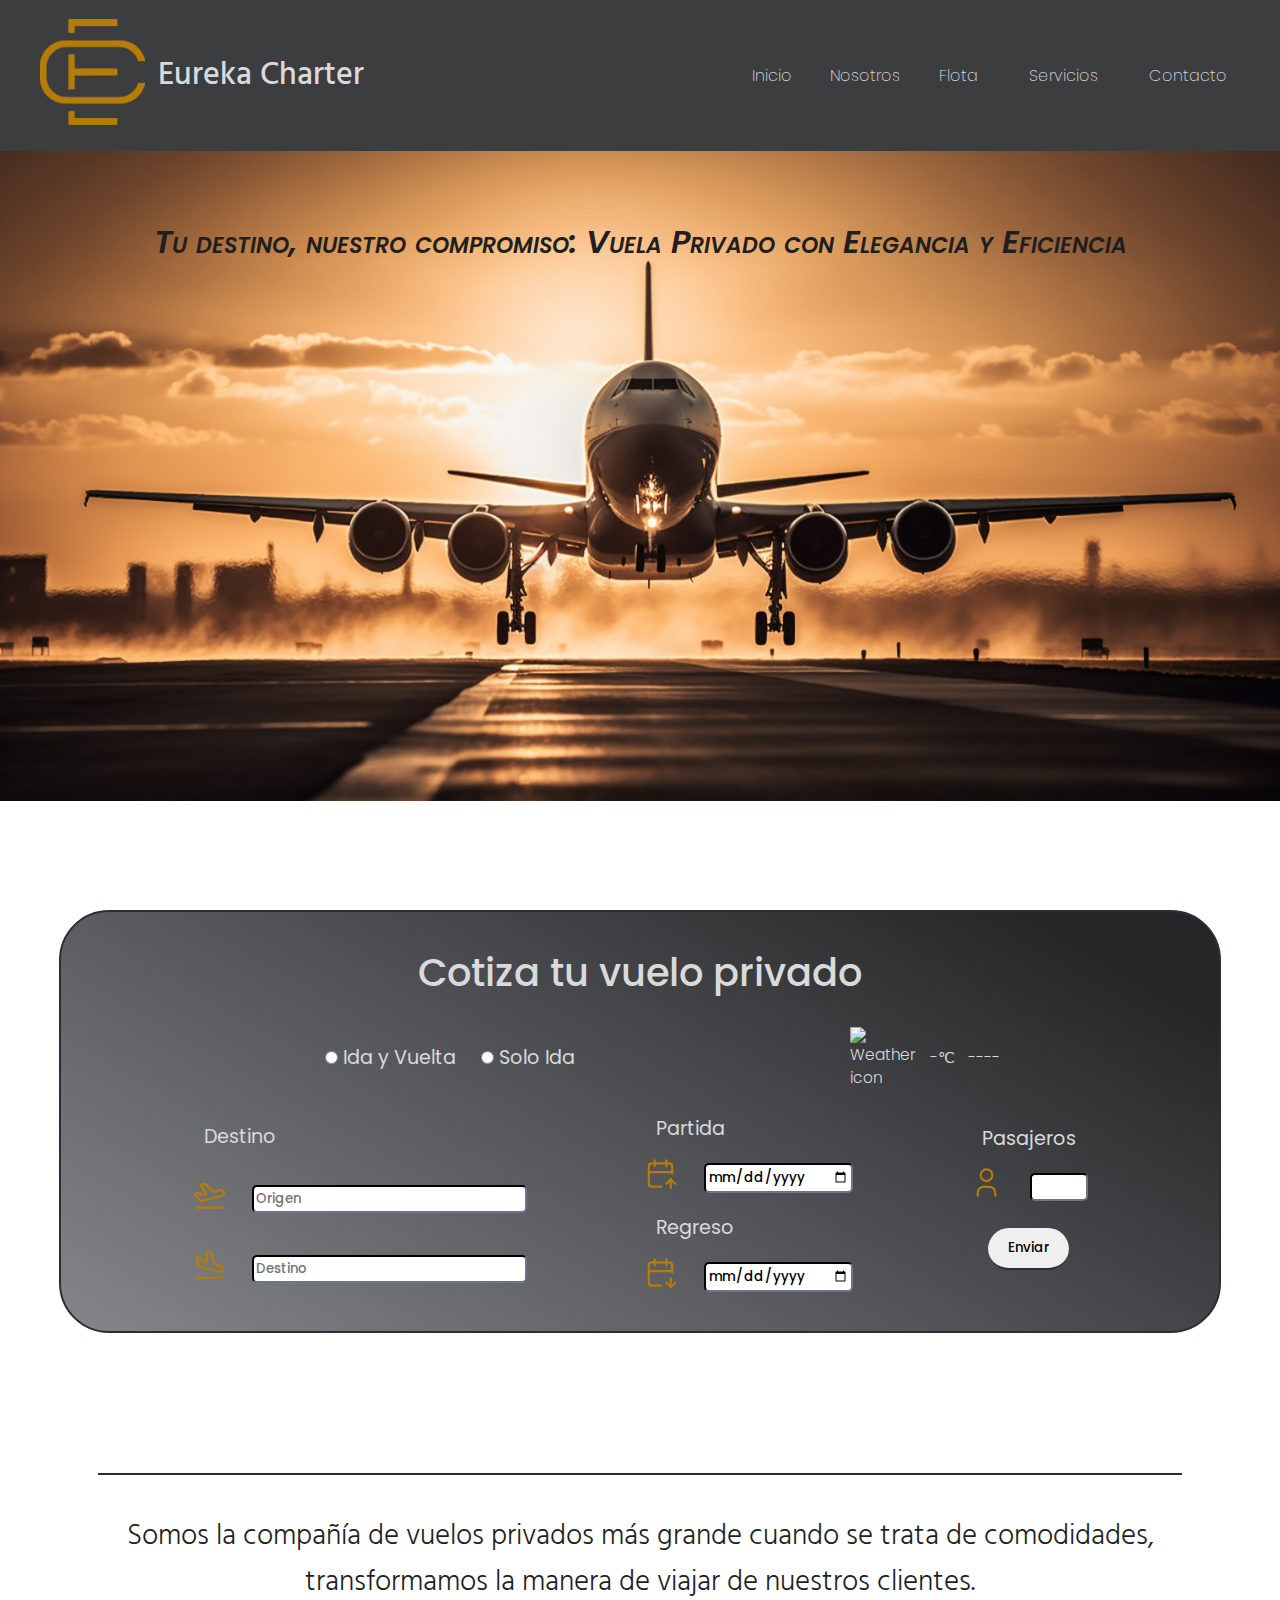
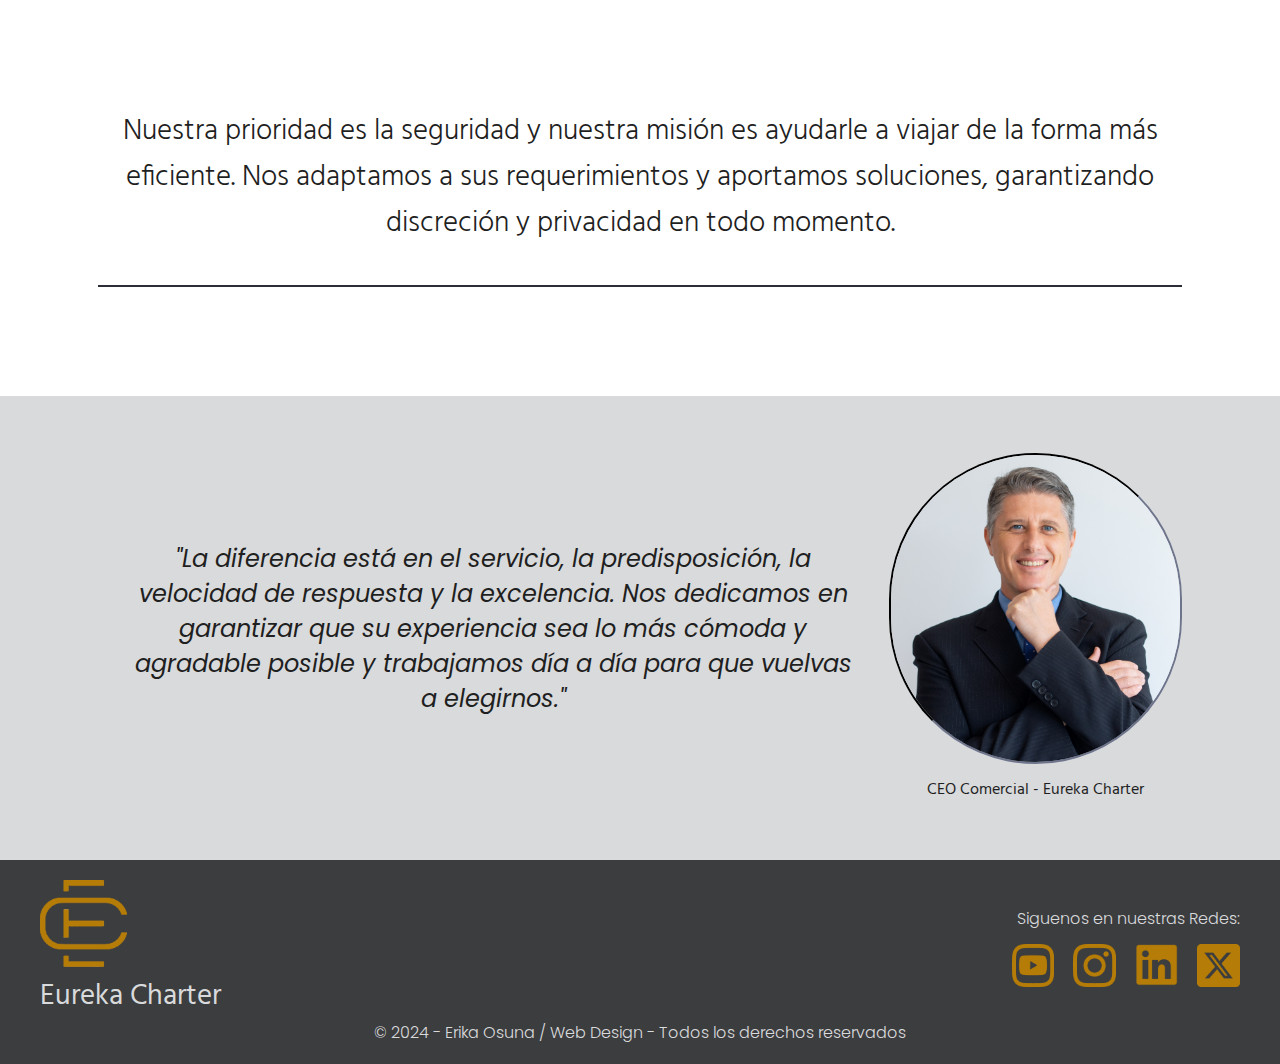
==== index.html @ 4434bd45 "2do commit, limpieza de pagina nosotros, servicios" ====
<!DOCTYPE html>
<html lang="en">

<head>
    <meta charset="UTF-8">
    <meta name="viewport" content="width=device-width, initial-scale=1.0">
    <meta http-equiv="X-UA-Compatible" content="IE=edge">
    <title>Inicio | Eureka Charter</title>
    <!-- CSS externo -->
    <link rel="stylesheet" href="./css/estilo.css">
    <!-- Agregar el Favicon -->
    <link rel="icon" href="./media/iconos/EC_Icono.ico">
</head>

<body>
    <header>
        <section class="navbar container">
            <section class="navbar__info">
                <picture class="navbar__logo">
                    <a href="index.html"><img src="./media/img/EC_logo.png" alt="logo eureka charter"></a>
                </picture>
                <article class="navbar__nombre">
                    <p>Eureka Charter</p><!-- Nombre de la Empresa -->
                </article>
            </section>
            <button id="abrir" class="abrir-menu"><iconify-icon icon="line-md:menu-unfold-right"
                    width="30"></iconify-icon></button>
            <nav class="navbar__item" id="nav">
                <button id="cerrar" class="cerrar-menu"><iconify-icon icon="line-md:menu-fold-right"
                        width="30"></iconify-icon></button>
                <ul class="navbar__menu">
                    <li>
                        <a class="navbar__link" href="index.html">Inicio</a>
                    </li>
                    <li>
                        <a class="navbar__link" href="nosotros.html">Nosotros</a>
                    </li>
                    <li class="with-submenu">
                        <a class="navbar__link with-icon" href="flota.html">Flota<iconify-icon class="chevron"
                                icon="tabler:chevron-down"></iconify-icon></a>
                        <ul class="submenu"><!-- ! FLOTA -->
                            <li class="submenu__item">
                                <a class="submenu__link" href="Beechcraft1900D.html">Beechcraf 1900D</a>
                            </li>
                            <li class="submenu__item">
                                <a class="submenu__link" href="LearJet45XR.html">LearJet 45XR</a>
                            </li>
                            <li class="submenu__item">
                                <a class="submenu__link" href="Falcon900EX.html">FALCON 900 EX Easy II</a>
                            </li>
                        </ul>
                    </li>
                    <li class="with-submenu">
                        <a class="navbar__link with-icon" href="servicios.html">Servicios<iconify-icon class="chevron"
                                icon="tabler:chevron-down"></iconify-icon></a>
                        <ul class="submenu"><!-- ! SERVICIOS -->
                            <li class="submenu__item">
                                <a class="submenu__link" href="servicios.html">Vuelos Privados</a>
                            </li>
                            <li class="submenu__item">
                                <a class="submenu__link" href="servicios.html">Tour</a>
                            </li>
                            <li class="submenu__item">
                                <a class="submenu__link" href="servicios.html">Medevac</a>
                            </li>
                        </ul>
                    </li>
                    <li>
                        <a class="navbar__link" href="contacto.html">Contacto</a>
                    </li>
                </ul>
            </nav>
        </section>
    </header>
    <section class="hero">
        <article class="hero__content container">
            <p class="hero__eslogan">Tu destino, nuestro compromiso: Vuela Privado con Elegancia y Eficiencia</p>
        </article>
    </section>
    <main>
        <section class="seccion3 container"><!-- Seccion 3 -->
            <form class="seccion3__formulario" action="" id="formulario__index">
                <!-- Interés - Radio (única selección) -->
                <h2 class="seccion3__title">Cotiza tu vuelo privado</h2>
                <div>
                    <!-- Formulario de fecha de viaje -->
                    <!-- Iconos de https://tablericons.com/-->
                    <div class="seccion3__seleccion">
                        <div class="estilo__seleccion">
                            <span>
                                <label for="seleccion"></label>
                                <input type="radio" name="seleccion" id="A"> Ida y Vuelta
                            </span>
                            <span>
                                <input type="radio" name="seleccion" id="B"> Solo Ida
                            </span>
                        </div>
                        <div>
                            <section class="form__api"><!-- ! API -->
                                <div class="container"></div>
                                <div class="api__icon"><img id="wicon" src="" alt="Weather icon"></div>
                                <div class="temp">-℃</div>
                                <div class="sumary">----</div>
                                <div class="location"></div>
                            </section>
                        </div>
                    </div>
                </div>
                <div class="seccion3__form">
                    <div class="seccion3__destino"><!-- Selección Destino -->
                        <div class="destino">
                            <p class="destino__title">Destino</p>
                            <div class="destino__seleccion">
                                <span><!--Origen-->
                                    <svg xmlns="http://www.w3.org/2000/svg"
                                        class="icon icon-tabler icon-tabler-plane-departure" width="35" height="35"
                                        viewBox="0 0 24 24" stroke-width="1.5" stroke="#b57d07" fill="none"
                                        stroke-linecap="round" stroke-linejoin="round">
                                        <path stroke="none" d="M0 0h24v24H0z" fill="none" />
                                        <path
                                            d="M14.639 10.258l4.83 -1.294a2 2 0 1 1 1.035 3.863l-14.489 3.883l-4.45 -5.02l2.897 -.776l2.45 1.414l2.897 -.776l-3.743 -6.244l2.898 -.777l5.675 5.727z" />
                                        <path d="M3 21h18" />
                                    </svg>
                                </span>
                                <span>
                                    <label for="Origen"></label>
                                    <input class="estilo__input" type="text" name="Origen" id="Origen"
                                        placeholder="Origen">
                                </span>
                            </div>
                        </div>
                        <br>
                        <div class="destino__seleccion">
                            <span><!--Destino-->
                                <svg xmlns="http://www.w3.org/2000/svg"
                                    class="icon icon-tabler icon-tabler-plane-arrival" width="35" height="35"
                                    viewBox="0 0 24 24" stroke-width="1.5" stroke="#b57d07" fill="none"
                                    stroke-linecap="round" stroke-linejoin="round">
                                    <path stroke="none" d="M0 0h24v24H0z" fill="none" />
                                    <path
                                        d="M15.157 11.81l4.83 1.295a2 2 0 1 1 -1.036 3.863l-14.489 -3.882l-1.345 -6.572l2.898 .776l1.414 2.45l2.898 .776l-.12 -7.279l2.898 .777l2.052 7.797z" />
                                    <path d="M3 21h18" />
                                </svg>
                            </span>
                            <span>
                                <label for="Destino"></label>
                                <input class="estilo__input" type="text" name="Destino" id="Destino"
                                    placeholder="Destino">
                            </span>
                        </div>
                    </div>
                    <div class="seccion3__destino"><!-- Fecha de Viaje -->
                        <!-- <p class="destino__title">Fecha de viaje</p> -->
                        <div><!-- Fecha de Partida -->
                            <p class="destino__title">Partida</p>
                            <div class="destino__seleccion">
                                <span>
                                    <svg xmlns="http://www.w3.org/2000/svg"
                                        class="icon icon-tabler icon-tabler-calendar-up" width="35" height="35"
                                        viewBox="0 0 24 24" stroke-width="1.5" stroke="#b57d07" fill="none"
                                        stroke-linecap="round" stroke-linejoin="round">
                                        <path stroke="none" d="M0 0h24v24H0z" fill="none" />
                                        <path d="M12.5 21h-6.5a2 2 0 0 1 -2 -2v-12a2 2 0 0 1 2 -2h12a2 2 0 0 1 2 2v5" />
                                        <path d="M16 3v4" />
                                        <path d="M8 3v4" />
                                        <path d="M4 11h16" />
                                        <path d="M19 22v-6" />
                                        <path d="M22 19l-3 -3l-3 3" />
                                    </svg>
                                </span>
                                <span>
                                    <label for="fecha"></label>
                                    <input class="estilo__input" type="date" min="2023-09-01" max="2023-09-31">
                                </span>
                            </div>
                        </div>
                        <div><!-- Fecha de Regreso -->
                            <p class="destino__title">Regreso</p>
                            <div class="destino__seleccion">
                                <span>
                                    <svg xmlns="http://www.w3.org/2000/svg"
                                        class="icon icon-tabler icon-tabler-calendar-down" width="35" height="35"
                                        viewBox="0 0 24 24" stroke-width="1.5" stroke="#b57d07" fill="none"
                                        stroke-linecap="round" stroke-linejoin="round">
                                        <path stroke="none" d="M0 0h24v24H0z" fill="none" />
                                        <path d="M12.5 21h-6.5a2 2 0 0 1 -2 -2v-12a2 2 0 0 1 2 -2h12a2 2 0 0 1 2 2v5" />
                                        <path d="M19 16v6" />
                                        <path d="M22 19l-3 3l-3 -3" />
                                        <path d="M16 3v4" />
                                        <path d="M8 3v4" />
                                        <path d="M4 11h16" />
                                    </svg>
                                </span>
                                <span>
                                    <label for="fecha"></label>
                                    <input class="estilo__input" type="date" min="2023-09-01" max="2023-09-31">
                                </span>
                            </div>
                        </div>
                    </div>
                    <div class="seccion3__destino"><!-- Cantidad de Pasajeros -->
                        <p class="destino__title">Pasajeros</p>
                        <div class="destino__seleccion">
                            <span>
                                <svg xmlns="http://www.w3.org/2000/svg" class="icon icon-tabler icon-tabler-user"
                                    width="35" height="35" viewBox="0 0 24 24" stroke-width="1.5" stroke="#b57d07"
                                    fill="none" stroke-linecap="round" stroke-linejoin="round">
                                    <path stroke="none" d="M0 0h24v24H0z" fill="none" />
                                    <path d="M8 7a4 4 0 1 0 8 0a4 4 0 0 0 -8 0" />
                                    <path d="M6 21v-2a4 4 0 0 1 4 -4h4a4 4 0 0 1 4 4v2" />
                                </svg>
                            </span>
                            <span>
                                <label for="cantiadad de pasajeros"></label>
                                <input class="estilo__input" type="text" name="cantiadad de pasajeros" maxlength="3"
                                    style="width: 50px;">
                            </span>
                        </div>
                        <div class="boton__enviar"><!-- Boton Enviar-->
                            <input class="botoncito" type="submit" value="Enviar">
                        </div>
                    </div>
                </div>
            </form>
        </section>

        <section class="seccion1 container"><!-- Seccion 1 -->
            <article class="seccion1__content">
                <p class="seccion1__text">Somos la compañía de vuelos privados más grande cuando se trata de
                    comodidades,
                    transformamos la
                    manera
                    de viajar de nuestros clientes.</p>
                <br>
                <p class="seccion1__text">Nuestra prioridad es la seguridad y nuestra misión es ayudarle a viajar de la
                    forma
                    más eficiente.
                    Nos
                    adaptamos a sus requerimientos y aportamos soluciones, garantizando discreción y privacidad en todo
                    momento.</p>
            </article>
        </section>
        <section class="fondo"><!-- Seccion 2 -->
            <div class="seccion2 container">
                <article>
                    <p class="seccion2__CEO">"La diferencia está en el servicio, la predisposición, la velocidad de
                        respuesta y la excelencia.
                        Nos dedicamos en garantizar que su experiencia sea lo más cómoda y agradable posible y
                        trabajamos
                        día a día para que vuelvas a elegirnos."</p>
                </article>
                <picture class="seccion2__foto_CEO">
                    <img class="foto" src="./media/img/CEO.jpg" alt="CEO Comercial">
                    <figcaption>CEO Comercial - Eureka Charter</fig>
                </picture>
            </div>
        </section>
    </main>
    <footer>
        <nav class="footer__navbar container">
            <section class="footer__info">
                <picture class="footer__logo">
                    <img src="./media/img/EC_logo.png" alt="logo eureka charter">
                </picture>
                <article class="footer__nombre">
                    <p>Eureka Charter</p><!-- Nombre de la Empresa -->
                </article>
            </section>
            <section class="footer__redes">
                <article class="foo__text">
                    <p class="footer__text">Siguenos en nuestras Redes:</p>
                </article>
                <ul class="footer__menu">
                    <li class="footer__item">
                        <a href="https://www.youtube.com/" target="_blank"><img
                                src="./media/iconos/youtube1.png" alt="youtube"></a>
                    </li>
                    <li class="footer__item">
                        <a href="https://www.instagram.com/" target="_blank"><img src="./media/iconos/instagram.png"
                                alt="instagram"></a>
                    </li>
                    <li class="footer__item">
                        <a href="https://www.linkedin.com/" target="_blank"><img src="./media/iconos/linkedin.png"
                                alt="linkedin"></a>
                    </li>
                    <li class="footer__item">
                        <a href="https://twitter.com/?lang=es" target="_blank"><img src="./media/iconos/twitter-x.png"
                                alt="twitter"></a>
                    </li>
                </ul>
            </section>
        </nav>
        <h4 class="footer__copy">© 2024 - Erika Osuna / Web Design - Todos los derechos reservados</h4>
    </footer>
    <script src="https://cdn.jsdelivr.net/npm/iconify-icon@1.0.8/dist/iconify-icon.min.js"></script>
    <script src="./js/navbar.js"></script>
    <script src="./js/apiTiempo.js"></script>
</body>

</html>
---- css/estilo.css ----
@import url('https://fonts.googleapis.com/css2?family=Hind:wght@300;500&family=Poppins:wght@300;500&display=swap');

:root {
    /* + Paleta de Colores */
    --primary-solid: #b57d07;
    --secundary-solid: #E0520A;
    --transition-solid: #EF6A1F;
    --dark-solid-1: #1F1F1F;
    --dark-solid-2: #2B2E37;
    --dark-solid-3: #3C3D3F;
    --light-font-solid: #D9DADC;

    /* + Tipografia */
    --base-font-family: 'Hind', sans-serif;
    --alternative-font-family: 'Poppins', sans-serif;

    /* Tamaño de Letra */
    --font-display: 3em;
    --font-jumbo: 2.4em;
    --font-xlarge: 2em;
    --font-large: 1.8em;
    --font-medium: 1.2em;
    --font-small: 1em;
    --font-xsmall: 0.8em;

    /* + Espaciado */
    --spacing-240: 24rem;
    --spacing-200: 20rem;
    --spacing-180: 18rem;
    --spacing-160: 16rem;
    --spacing-130: 13rem;
    --spacing-100: 10rem;
    --spacing-68: 6.8rem;
    --spacing-36: 3.6rem;
    --spacing-28: 2.8rem;
    --spacing-24: 2.4rem;
    --spacing-20: 2rem;
    --spacing-16: 1.6rem;
    --spacing-12: 1.2rem;
    --spacing-8: 0.8rem;
}

* {
    margin: 0;
    padding: 0;
    box-sizing: border-box;
}

html {
    font-family: var(--base-font-family);
    color: var(--dark-solid-1);
}

a {
    text-decoration: none;
    font-family: inherit;
    color: inherit;
}

header,
footer {
    font-family: var(--alternative-font-family);
    color: var(--light-font-solid);
}

ul {
    list-style-type: none;
}

img {
    width: 100%;
}

.container {
    max-width: 1200px;
    margin: 0 auto;
}

/* + HEADER */

header {
    background-color: var(--dark-solid-3);
    padding: var(--spacing-12);

}

.navbar {
    display: flex;
    justify-content: space-between;
    align-items: center;
}

.navbar__info {
    display: flex;
    align-items: center;
    gap: var(--spacing-8);
}

.navbar__logo {
    max-width: 15%;
}

.abrir-menu,
.cerrar-menu {
    display: none;
}

.navbar__menu {
    display: flex;
    gap: var(--spacing-8);
}

.navbar__item {
    display: flex;
    align-items: center;
    justify-content: space-between;
}

.navbar__nombre {
    font-family: var(--base-font-family);
    font-size: var(--font-xlarge);
    font-weight: 500;
}

.navbar__link {
    font-size: var(--font-small);
    font-weight: 200;
    padding: var(--spacing-8);
    display: inline-block;
    transition: background .2s ease-in-out;
    position: relative;
    border-radius: 15px;
}

.navbar__link:hover {
    background-color: var(--secundary-solid);
}

.chevron {
    display: block;
}

.with-icon {
    display: flex;
    align-items: center;
    gap: var(--spacing-8);
}

.with-submenu:hover .submenu {
    display: block;
}

.submenu {
    display: none;
    width: 120px;
    position: absolute;
    background-color: var(--dark-solid-3);
    z-index: 3;
    border-radius: 15px;
}

.submenu__link {
    display: block;
    padding: var(--spacing-8);
    font-weight: 300;
    font-size: var(--font-xsmall);
    transition: background .2s ease-in-out;
    border-radius: 15px;
}

.submenu__link:hover {
    background-color: var(--secundary-solid);
    border-radius: 15px;
}

/* + HERO - INDEX*/

.hero {
    background-image: url(../media/img/Banner-3.jpg);
    background-color: transparent;
    height: 650px;
    background-position: top;
    background-repeat: no-repeat;
    background-size: cover;
}

.hero__content {
    display: flex;
    flex-direction: row-reverse;
    justify-content: center;
    padding-top: 4.2rem;
    padding-left: var(--spacing-8);
    padding-right: var(--spacing-8);
    position: relative;
    z-index: 2;
}

.hero__eslogan {
    font-size: var(--font-xlarge);
    color: var(--dark-solid-1);
    font-family: var(--alternative-font-family);
    font-weight: 600;
    font-style: italic;
    font-variant-caps: petite-caps;
}

/* + MAIN - INDEX */

.seccion1 {
    display: flex;
    flex-direction: column;
    align-items: flex-start;
    padding-top: var(--spacing-20);
    padding-left: var(--spacing-36);
    padding-bottom: var(--spacing-68);
    padding-right: var(--spacing-36);
}

.seccion1__content {
    display: flex;
    flex-direction: column;
    gap: var(--spacing-24);
    border-top: 2px solid #2B2E37;
    padding-top: var(--spacing-24);
    border-bottom: 2px solid #2B2E37;
    padding-bottom: var(--spacing-24);
}

.seccion1__title {
    font-size: var(--font-display);
    text-align: center;
}

.seccion1__text {
    font-size: var(--font-large);
    font-weight: 300;
    text-align: center;
}

.fondo {
    background-color: var(--light-font-solid);
}

.seccion2 {
    /* display: grid;
    grid-template-columns: repeat(2, 1fr);
    align-items: center; */
    display: flex;
    flex-direction: row;
    align-items: center;
    justify-content: space-between;
    padding: var(--spacing-36);
}

.seccion2__CEO {
    font-family: var(--alternative-font-family);
    font-size: 1.5em;
    font-style: italic;
    text-align: center;
    padding: var(--spacing-20);

}

.seccion2__foto_CEO {
    display: flex;
    flex-direction: column;
    gap: var(--spacing-8);
    place-items: center;
    margin: auto;
    width: 100%;
}

.foto {
    border-style: inset;
    border-width: 2px;
    border-color: #2B2E37;
    border-radius: 1250px;
}

.seccion3 {
    display: flex;
    flex-direction: column;
    padding: var(--spacing-68) var(--spacing-12);
}

.seccion3__formulario {
    border: solid 2px var(--dark-solid-2);
    border-radius: 50px;
    padding: var(--spacing-12);
    background: hsl(218, 5%, 66%);
    background: linear-gradient(30deg, #84868b 0%, rgb(38, 38, 40) 90%);
}

.seccion3__title {
    text-align: center;
    font-family: var(--alternative-font-family);
    font-size: var(--font-jumbo);
    font-weight: 500;
    color: var(--light-font-solid);
    padding-top: var(--spacing-8);
    padding-bottom: var(--spacing-16);
}

.seccion3__seleccion {
    display: flex;
    gap: var(--spacing-16);
    align-items: center;
    justify-content: space-evenly;
    font-family: var(--alternative-font-family);
    font-size: var(--font-medium);
    font-weight: 300px;
    color: var(--light-font-solid);
    margin-left: var(--spacing-36);
}

.estilo__seleccion{
    display: flex;
    flex-direction: row;
    gap: var(--spacing-16);
}

.api__icon{
    width: 30%;
}

.form__api{
    display: flex;
    gap: var(--spacing-8);
    align-items: center;
    font-family: var(--alternative-font-family);
    font-size: var(--font-xsmall);
    font-weight: 300;
}

.seccion3__form {
    display: flex;
    flex-direction: row;
    justify-content: space-evenly;
    flex-wrap: wrap;
    align-items: center;
}

.seccion3__destino {
    display: flex;
    flex-direction: column;
    align-items: center;
    padding: var(--spacing-8);
}

.destino {
    display: flex;
    flex-direction: column;
    gap: var(--spacing-8);
}

.destino__title {
    font-family: var(--alternative-font-family);
    font-size: var(--font-medium);
    color: var(--light-font-solid);
    padding: var(--spacing-8);
    
}

.destino__seleccion {
    display: flex;
    align-items: center;
    gap: var(--spacing-16);
}

.estilo__input {
    width: 100%;
    padding: 2px;
    box-sizing: content-box;
    border: inset #2B2E37 2px;
    border-radius: 5px;
    font-family: var(--alternative-font-family);
    font-weight: 500;
}

.boton__enviar {
    align-self: center;
    padding: var(--spacing-8);
}

.botoncito {
    width: 100%;
    padding: 10px 20px;
    margin: 6px 0;
    font-family: var(--alternative-font-family);
    font-weight: 500;
    box-sizing: border-box;
    border: none;
    border-bottom: 2px solid var(--dark-solid-2);
    border-radius: 25px;
    cursor: pointer;
    transition: all .2s ease-in-out;
}

.botoncito:hover {
    color: var(--light-font-solid);
    background-color: var(--secundary-solid);
}

/* + MAIN CONTACTO */

.main__cont {
    /* display: grid;
    grid-template-columns: repeat(2, 1fr);
    gap: var(--spacing-16);
    padding: var(--spacing-20); */
    display: flex;
    flex-direction: row;
    padding: var(--spacing-20);
}

.contacto {
    display: flex;
    flex-direction: column;
    gap: var(--spacing-8);
    padding: var(--spacing-8);

}

.contacto__informacion {
    display: flex;
    flex-direction: column;
    gap: var(--spacing-8);
}

.contacto__title {
    font-family: var(--base-font-family);
    font-size: var(--font-display);
    font-weight: 600;
}

.contacto_text {
    font-family: var(--base-font-family);
    font-size: var(--font-large);
    font-weight: 500;
}

.contacto__info {
    display: flex;
    flex-direction: column;
    gap: var(--spacing-12);
}

.contacto__email {
    display: flex;
    align-items: center;
    gap: var(--spacing-8);
    font-family: var(--base-font-family);
    font-size: var(--font-medium);
}

.contacto__whatsapp {
    display: flex;
    align-items: center;
    gap: var(--spacing-8);
    font-family: var(--base-font-family);
    font-size: var(--font-medium);
}

.vinculo__estilo{
    border-bottom:transparent;
    transition: 0.2s ease-in-out;
}

.vinculo__estilo:hover{
    border-bottom: red 2px solid;
    border-radius: 2px;
}

.contacto__ubicacion {
    display: flex;
    align-items: center;
    gap: var(--spacing-8);
}

.contacto__dpto {
    font-family: var(--base-font-family);
    font-size: var(--font-medium);
}

.contacto__direccion {
    font-family: var(--base-font-family);
    font-size: var(--font-medium);
}

.mapa {
    display: flex;
    flex-direction: column;
    gap: var(--spacing-8);
    place-items: center;
    margin: auto;
    width: 100%;
}

.mapa__iframe {
    border-radius: 40px;
    box-sizing: border-box;
    padding: var(--spacing-8) 0;

}

/* + FORMULARIO PAG CONTACTO */

.contacto__form {
    display: flex;
    flex-direction: column;
    justify-content: space-around;
    box-sizing: content-box;
    gap: var(--spacing-12);
    border: solid 2px var(--dark-solid-2);
    border-radius: 50px;
    background: hsl(218, 5%, 66%);
    background: linear-gradient(30deg, #84868b 0%, rgb(38, 38, 40) 90%);
    padding: var(--spacing-24);
    width: 70%;
}

.form__in{
    display: flex;
    box-sizing: content-box;
    align-items: center;
    gap: var(--spacing-8);
    position: relative;
}

.icono__form{
    display: block;
    position: absolute;
    right: 10px;
    z-index: 5;
    opacity: 0;
}


.form__input {
    width: 100%;
    padding: 5px;
    box-sizing: content-box;
    border: inset #2B2E37 2px;
    border-radius: 5px;
    font-family: var(--alternative-font-family);
    font-size: var(--font-small);
    font-weight: 500;
    text-decoration: none;
}

.advertencia__input{
    font-family: var(--alternative-font-family);
    font-size: var(--font-xsmall);
    color: var(--light-font-solid);
    font-weight: 100;
    margin-bottom: 0;
    margin-top: var(--spacing-8);
    text-align: center;
    display: none;
}

.advertencia__input-activo{
    display: block;
}

.form__coment{
    display: flex;
    box-sizing: content-box;
}

.form__comentario {
    width: 100%;
    padding: 5px;
    box-sizing: content-box;
    border: inset #2B2E37 2px;
    border-radius: 5px;
    font-family: var(--alternative-font-family);
    font-size: var(--font-small);
    font-weight: 500;
}

.error__form{
    display: none;
}

.text__error{
    display: flex;
    gap: var(--spacing-8);    
    align-items: center;
    font-family: var(--alternative-font-family);
    font-size: .9rem;
    color: #fff;
    font-weight: 300;
    background-color: #EF6A1F;
    border-radius: 6px;
    padding: var(--spacing-8);
}

.error__form-activo{
    display: block;
}

.form__grupo-btn-enviar{
    display: flex;
    flex-direction: column;
    align-items: center;
}

.contacto__enviar {
    display: flex;
    flex-direction: column;
    align-items: center;
    width: 100%;
    padding: 10px 20px;
    margin: 6px 0;
    font-family: var(--alternative-font-family);
    font-weight: 400;
    font-size: var(--font-small);
    box-sizing: border-box;
    border: none;
    border-bottom: 2px solid var(--dark-solid-2);
    border-radius: 25px;
    background-color: var(--light-font-solid);
    cursor: pointer;
    transition: all .2s ease-in-out;
}

.contacto__enviar:hover {
    color: var(--light-font-solid);
    background-color: var(--secundary-solid);
}

.mensaje-exito {
    font-family: var(--alternative-font-family);
    font-size: var(--font-medium);
    font-weight: 300;
    color: hwb(48 54% 8%);
    text-align: center;
    display: none;
}

.mensaje-exito-activo{
    display: block;
}


/* + ESTILOS PARA LA VALIDACION DEL FORMULARIO CONTACTO */

.form__grupo-correcto .icono__form{
    color: #1ed12d;
    opacity: 1;
}

.form__grupo-incorrecto .icono__form{
    color: #bb2929;
    opacity: 1;
}

/* + FOOTER */

footer {
    background-color: var(--dark-solid-3);
    padding: var(--spacing-12);
}

.footer__navbar {
    display: flex;
    justify-content: space-between;
    align-items: center;
    gap: var(--spacing-8);
}

.footer__info {
    display: flex;
    flex-direction: column;
    flex-wrap: wrap;
    align-items: start;
}

.footer__logo {
    max-width: 15%;
}

.footer__nombre {
    font-family: var(--base-font-family);
    font-size: var(--font-large);
    font-weight: 400;
}

.footer__redes {
    display: flex;
    flex-direction: column;
    gap: var(--spacing-8);
}

.footer__text {
    font-family: var(--alternative-font-family);
    font-size: var(--font-small);
    font-weight: 300;
    text-align: right;
}

.footer__menu {
    display: flex;
    justify-content: end;
    gap: var(--spacing-12);
}

.footer__item {
    max-width: 7%;
    transition: transform 0.3s ease;
}

.footer__item img:hover {
    transform: scale(1.3);
    box-shadow: 5px 12px 7px rgba(0, 0, 0, 0.6)
}


.footer__copy {
    font-family: var(--alternative-font-family);
    font-size: var(--font-small);
    font-weight: 300;
    text-align: center;
}

.footer__copy:hover {
    color: rgb(217, 152, 32);
    transform: scale(1.1);
    transition: transform 0.3s ease;
    text-align: center;
}

@media screen and (max-width: 992px) {

    /* + MAIN INDEX */

    .abrir-menu,
    .cerrar-menu {
        display: block;
        border: 0;
        color: #D9DADC;
        font-size: 1.2rem;
        background-color: transparent;
        cursor: pointer;
        padding: var(--spacing-8);
    }

    .navbar__item {
        opacity: 0;
        visibility: hidden;
    }

    .navbar__item {
        flex-direction: column;
        align-items: end;
        justify-content: start;
        gap: var(--spacing-8);
        top: 0;
        right: 0;
        bottom: 0;
        padding: var(--spacing-36) var(--spacing-12);
        background-color: var(--dark-solid-3);
        box-shadow: 0 0 0 100vmax rgba(0, 0, 0, .5);
        position: absolute;
        z-index: 3;
    }

    .navbar__item.visible {
        opacity: 1;
        visibility: visible;
    }

    .navbar__menu {
        flex-direction: column;
        align-items: start;

    }

    .chevron {
        display: none;
    }

    .submenu__link {
        display: none;
    }

    .hero__content {
        justify-content: center;
        padding: var(--spacing-24);
    }

    .hero__eslogan {
        font-size: 1.4em;
    }
}

@media screen and (max-width: 768px) {

    /* + MAIN INDEX */

    .hero__eslogan {
        font-size: 1.4em;
    }

    .seccion1__content {
        display: flex;
        flex-direction: column;
        gap: var(--spacing-8);
    }

    .seccion1__text {
        font-size: 1.4em;
    }

    .seccion2 {
        display: flex;
        flex-wrap: wrap;
        justify-content: space-between;
        padding: var(--spacing-36);
    }

    .seccion2__CEO {
        font-size: 1.2em;
    }

    .seccion2__foto_CEO {
        width: 40%;
    }

    .seccion3__title {
        font-size: var(--font-large);
    }

    .seccion3__seleccion {
        font-size: var(--font-small);
        gap: var(--spacing-8);
    }

    .destino__title {
        font-size: var(--font-small);
        gap: none;
    }

    .footer__logo {
        max-width: 30%;
    }

    .footer__nombre {
        font-size: var(--font-large);
        font-weight: 400;
    }

    .footer__text {
        font-size: var(--font-small);
        font-weight: 100;
    }

    .footer__menu {
        gap: var(--spacing-12);
    }

    .footer__item {
        max-width: 10%;
    }

    .footer__copy {
        font-size: var(--font-xsmall);
        font-weight: 100;
    }

    /* + MAIN CONTACTO */

    .main__cont {
        display: flex;
        flex-wrap: wrap;
        justify-content: center;
        gap: var(--spacing-12);
        padding: var(--spacing-12);
    }

    .contacto__form {

        padding: var(--spacing-24);
        width: 80%;
    }
}

@media screen and (max-width: 600px) {

    /* + MAIN INDEX */

    .hero__eslogan {
        font-size: 1.4em;
    }

    .seccion1__content {
        display: flex;
        flex-direction: column;
        gap: var(--spacing-8);
    }

    .seccion1__text {
        font-size: 1.2em;
    }

    .seccion2 {
        display: flex;
        flex-wrap: wrap;
        justify-content: space-between;
        padding: var(--spacing-36);
    }

    .seccion2__CEO {
        font-size: 1.2em;
    }

    .seccion2__foto_CEO {
        width: 60%;
    }

    .seccion3__title {
        font-size: var(--font-large);
    }

    .seccion3__seleccion {
        font-size: var(--font-small);
        gap: var(--spacing-8);
    }

    .destino__title {
        font-size: var(--font-small);
        gap: none;
    }

    .form__api{
        flex-direction: column;
    }
    .footer__logo {
        max-width: 30%;
    }

    .footer__nombre {
        font-size: var(--font-medium);
        font-weight: 400;
    }

    .footer__text {
        font-size: var(--font-xsmall);
        font-weight: 100;
    }

    .footer__menu {
        gap: var(--spacing-12);
    }

    .footer__item {
        max-width: 15%;
    }

    .footer__copy {
        font-size: var(--font-xsmall);
        font-weight: 100;
    }

    /* + MAIN CONTACTO */

    .main__cont {
        gap: var(--spacing-8);
        padding: var(--spacing-8);
    }

    .contacto__form {

        padding: var(--spacing-24);
        width: 80%;
    }
}

/*- COMIENZO de la Pagina FLOTA*/
/*- Inicia con un SlIDER*/

.titulo_h2 {
    text-align: center;
    color: rgb(217, 152, 32);
    font-weight: bold;
    font-size: 34px;
}

/*- Caracteristicas y funciones del efecto SlIDER para mostrar las fotos*/

.slider {
    width: 76%;
    margin: auto;
    height: 720;
    overflow: hidden;
    border-radius: 25px;
    animation: fadeInRight 3s ease;
    box-shadow: 0 12px 16px rgba(0, 0, 0, 0.9)
}

.slider ul {
    display: flex;
    animation: cambio 20s infinite alternate linear;
    width: 400%;
}

.slider li {
    width: 100%;
    list-style: none;
}

.slider img {
    width: 100%;
    height: 100%;
}

@keyframes cambio {
    0% {
        margin-left: 0;
    }

    20% {
        margin-left: 0;
    }

    25% {
        margin-left: -100%;
    }

    45% {
        margin-left: -100%;
    }

    50% {
        margin-left: -200%;
    }

    70% {
        margin-left: -200%;
    }

    75% {
        margin-left: -300%;
    }

    100% {
        margin-left: -300%;
    }
}

/*- pagina FLOTA - Contiene TARJETAS de vista previa. */

.containiir {
    display: flex;
    justify-content: center;
    flex-wrap: wrap;
    gap: 37px;
    margin-top: 50px;
}

.cards {
    width: 345px;
    background: linear-gradient(var(--dark-solid-3) 65%, rgb(190, 187, 187));
    border-radius: 15px;
    box-shadow: 0px 2px 4px rgba(0, 0, 0, 0.3);
    overflow: hidden;
    transition: transform 0.6s ease;
}

.cards:hover {
    transform: translateY(-20px);
    box-shadow: 0 12px 16px rgba(0, 0, 0, 0.9)
}

.cards img {
    width: 100%;
    height: auto;
    object-fit: cover;
}

.card-cont {
    padding: 20px;
}

.card-cont p {
    font-size: 17px;
    color: rgb(217, 152, 32);
    margin-bottom: 30px;
    text-align: center;
}

.card-button {
    display: inline-block;
    background-color: rgb(18, 18, 19);
    color: #9ba5b9;
    text-decoration: none;
    border-radius: 15px;
    padding: 8px 16px;
}

.card-button:hover {
    display: inline-block;
    background-color: rgb(69, 69, 75);
    color: #9196a0;
    text-decoration: none;
    transition: transform 0.6s ease;
    border-radius: 15px;
    padding: 11px 19px;
    box-shadow: 0 12px 16px rgba(0, 0, 0, 0.9)
}

/*- Submenus de la pagina FLOTA: Especificaciones tecnicas de cada avion (Beechraft / Falcon 900/ Learjet. */

.hero1 {
    overflow: hidden;
}

.heading1 h1 {
    color: #b57d07;
    font-size: 50px;
    text-align: center;
    margin-top: 35px;
}

.container1 {
    display: flex;
    justify-content: center;
    align-items: center;
    width: 90%;
    margin: 65px auto;
}

.hero-content {
    flex: 1;
    width: 600px;
    margin: 0px 25px;
    animation: fadeInUp 3s ease;
}

.container1 .hero-content h2 {
    font-size: 23px;
    margin-bottom: 20px;
    color: #44a8c4;
    text-align: center;
    box-shadow: 0 5px 10px 0 rgba(0, 0, 0, 0.5);
}

.hero-content p {
    font-size: 24px;
    line-height: 1.5;
    margin-bottom: 4vw;
    color: #395182;
    text-align: center;
}

.hero-content button {
    display: inline-block;
    background-color: #1F1F1F;
    color: #7fa1e5;
    padding: 12px 24px;
    border-radius: 5px;
    font-size: 20px;
    border: none;
    cursor: pointer;
    transition: 0.3s ease;
}

.hero-content button:hover {
    background-color: #33576f;
    color: #1F1F1F;
    transform: scale(1.1);
    box-shadow: 0 12px 16px rgba(0, 0, 0, 0.9)
}

.hero-image {
    flex: 1;
    width: 600px;
    margin: auto;
    animation: fadeInRight 3s ease;
}

.hero-image img {
    width: 100%;
    height: auto;
    border-radius: 20px;
    box-shadow: 0 12px 16px rgba(0, 0, 0, 0.9)
}

/*- Submenus de la pagina FLOTA: Especificaciones tecnicas / media query para 480px y 990px*/

@media screen and (max-width: 480px) {
    .container1 .hero-content p {
        font-size: 15px;
    }

    .heading1 h1 {
        font-size: 13px;
        margin-top: 25px;
    }

    .hero1 {
        margin: 0px;
    }

    .container1 {
        width: 100%;
        flex-direction: column;
        margin: 0px;
        padding: 0px 40px;
    }

    .hero-content {
        width: 100%;
        margin: 35px 0px;
    }

    .hero-content h2 {
        font-size: 11px;
    }

    .hero-content button {
        font-size: 12px;
        padding: 8px 16px
    }

    .hero-image {
        width: 100%;
    }

    .hero-image img {
        width: 100%;
    }

    .footer__copy {
        font-size: 14px;
    }

    .footer__text {
        font-size: 12px;
    }

    .titulo_h2 {
        font-size: 28px;
    }
}

@media screen and (max-width: 992px) {
    .heading1 h1 {
        font-size: 30px;
        margin-top: 20px;
    }

    .hero1 {
        margin: 0px;
    }

    .container1 {
        width: 100%;
        flex-direction: column;
        margin: 0px;
        padding: 0px 40px;
    }

    .hero-content {
        width: 100%;
        margin: 35px 0px;
    }

    .hero-content h2 {
        font-size: 29px;
    }

    .hero-content p {
        font-size: 22px;
        margin-bottom: 16px;
    }

    .hero-content button {
        font-size: 16px;
        padding: 8px 16px;
    }

    .hero-image {
        width: 100%;
    }

    img {
        width: 100%;
    }
}

/*- Submenus de la pagina FLOTA: ANIMACIONES para todos los dispositivos*/
@keyframes fadeInUp {
    0% {
        opacity: 0;
        transform: translateY(50px);
    }

    100% {
        opacity: 1;
        transform: translateY(0px);
    }
}

@keyframes fadeInRight {
    0% {
        opacity: 0;
        transform: translateX(-50px);
    }

    100% {
        opacity: 1;
        transform: translateX(0px);
    }
}

/*- Submenus de la pagina FLOTA: Comienzo del sector de GALERIA DE IMAGENES*/

.gal-03 h3 {
    font-size: 35px;
    color: #b57d07;
    text-align: center;
}

.container-img {
    width: 100%;
    max-width: 1000px;
    margin: auto;
    margin-top: 60px;
    margin-bottom: 60px;
    display: grid;
    grid-template-columns: repeat(3, 1fr);
    grid-template-rows: 250px;
    grid-gap: 20px;
}

.container-img .box-img figure {
    width: 100%;
    height: 100%;
}

.container-img .box-img img {
    width: 100%;
    height: 100%;
    object-fit: cover;
    cursor: pointer;
    transition: 3s ease;
    border-radius: 15px;
    border: 2px solid #000;
}

.container-img .box-img img:hover {
    transform: scale(1.3);
    transform: 3s ease;
    box-shadow: 0 12px 16px rgba(0, 0, 0, 0.9)
}

.container-img .box-img:nth-child(1) {
    grid-column-start: span 2;
}

.container-img .box-img:nth-child(4) {
    grid-row-start: span 2;
}

/*- Submenus de la pagina FLOTA: GALERIA media query para 480px y 992px */

@media screen and (max-width:992px) {
    .container-img {
        width: 95%;
        grid-template-columns: repeat(2, 1fr);
        grid-gap: 10px;
        grid-template-rows: 200px;
    }

    .container-img .box-img:nth-child(1) {
        grid-column-start: span 1;
    }
}

@media screen and (max-width:480px) {
    .container-img {
        width: 90%;
        grid-template-columns: repeat(1, 1fr);
    }

    .container-img .box-img img {
        height: 200px;
    }
}

.cta-button button {
    width: 100%;
}

/*- FINAL de estilos/ media query / Pagina FLOTA y SUBMENUS */


/*  *Nosotros Main */
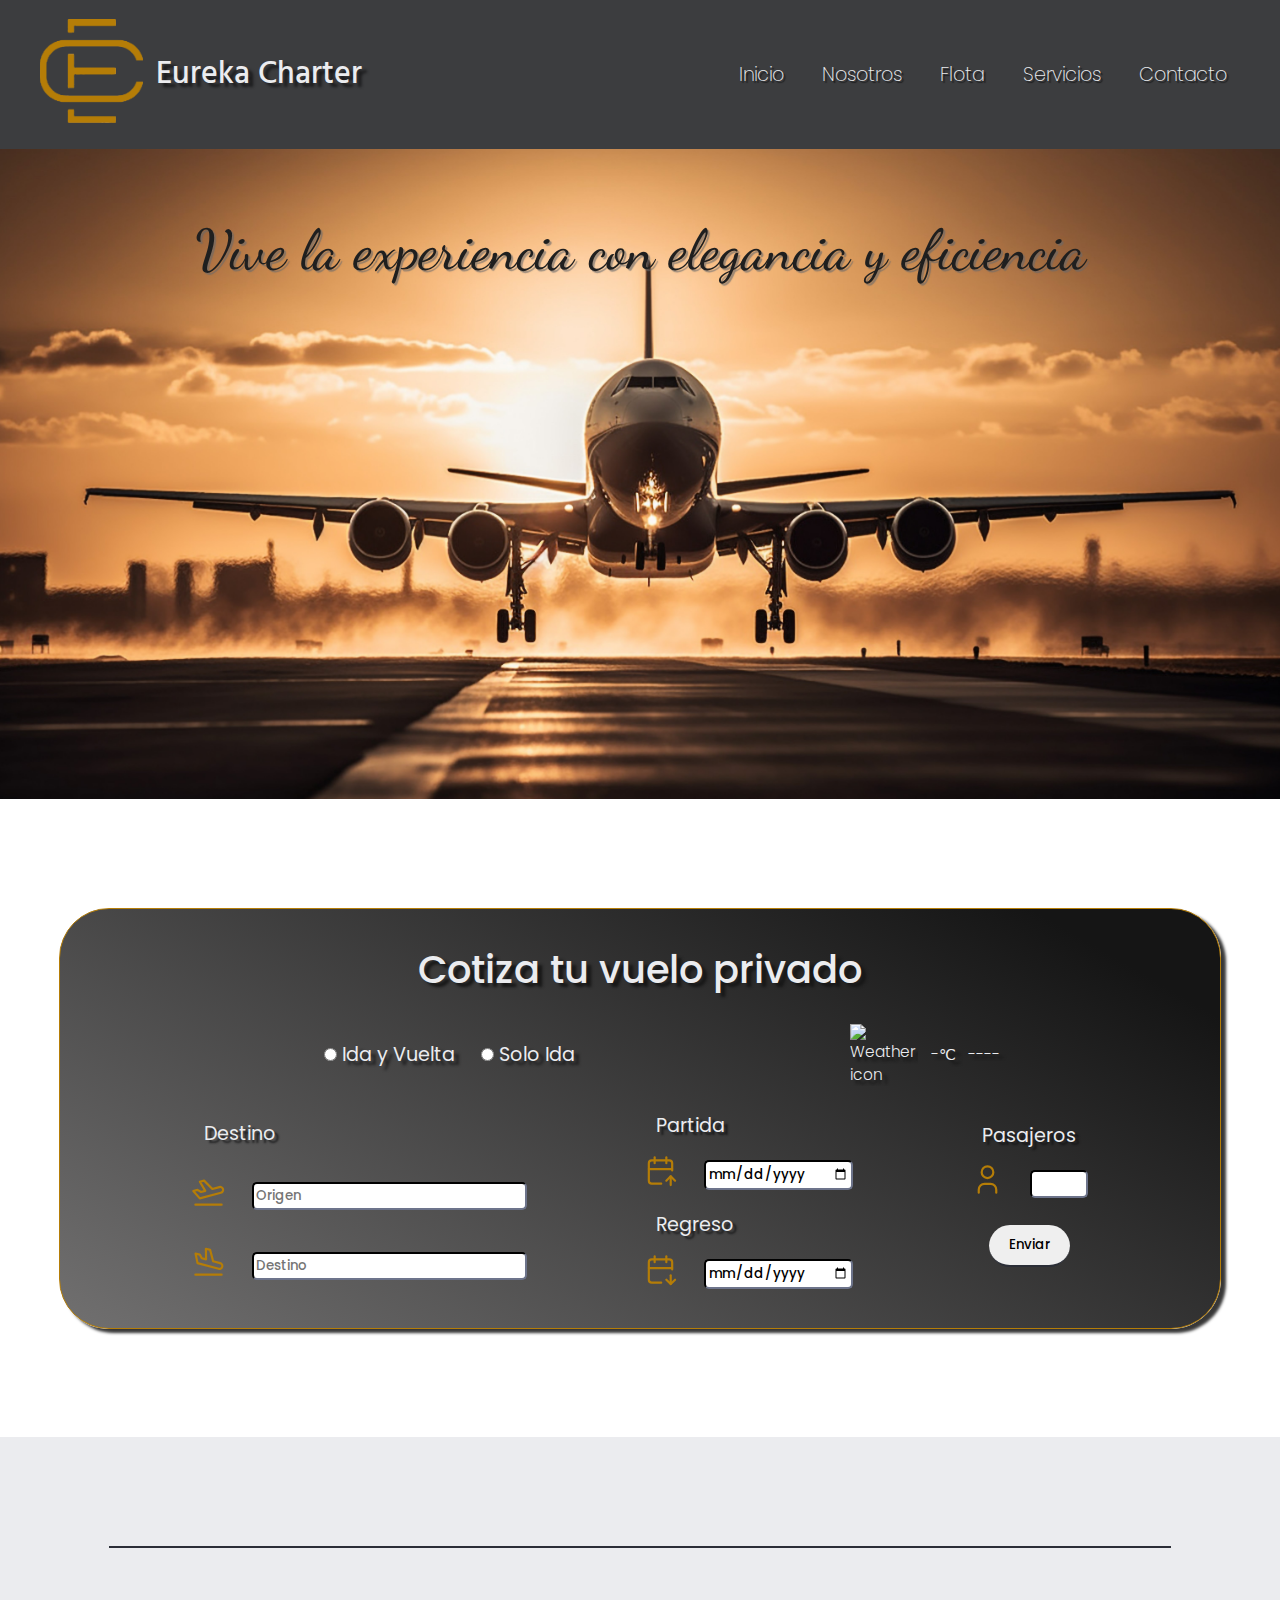
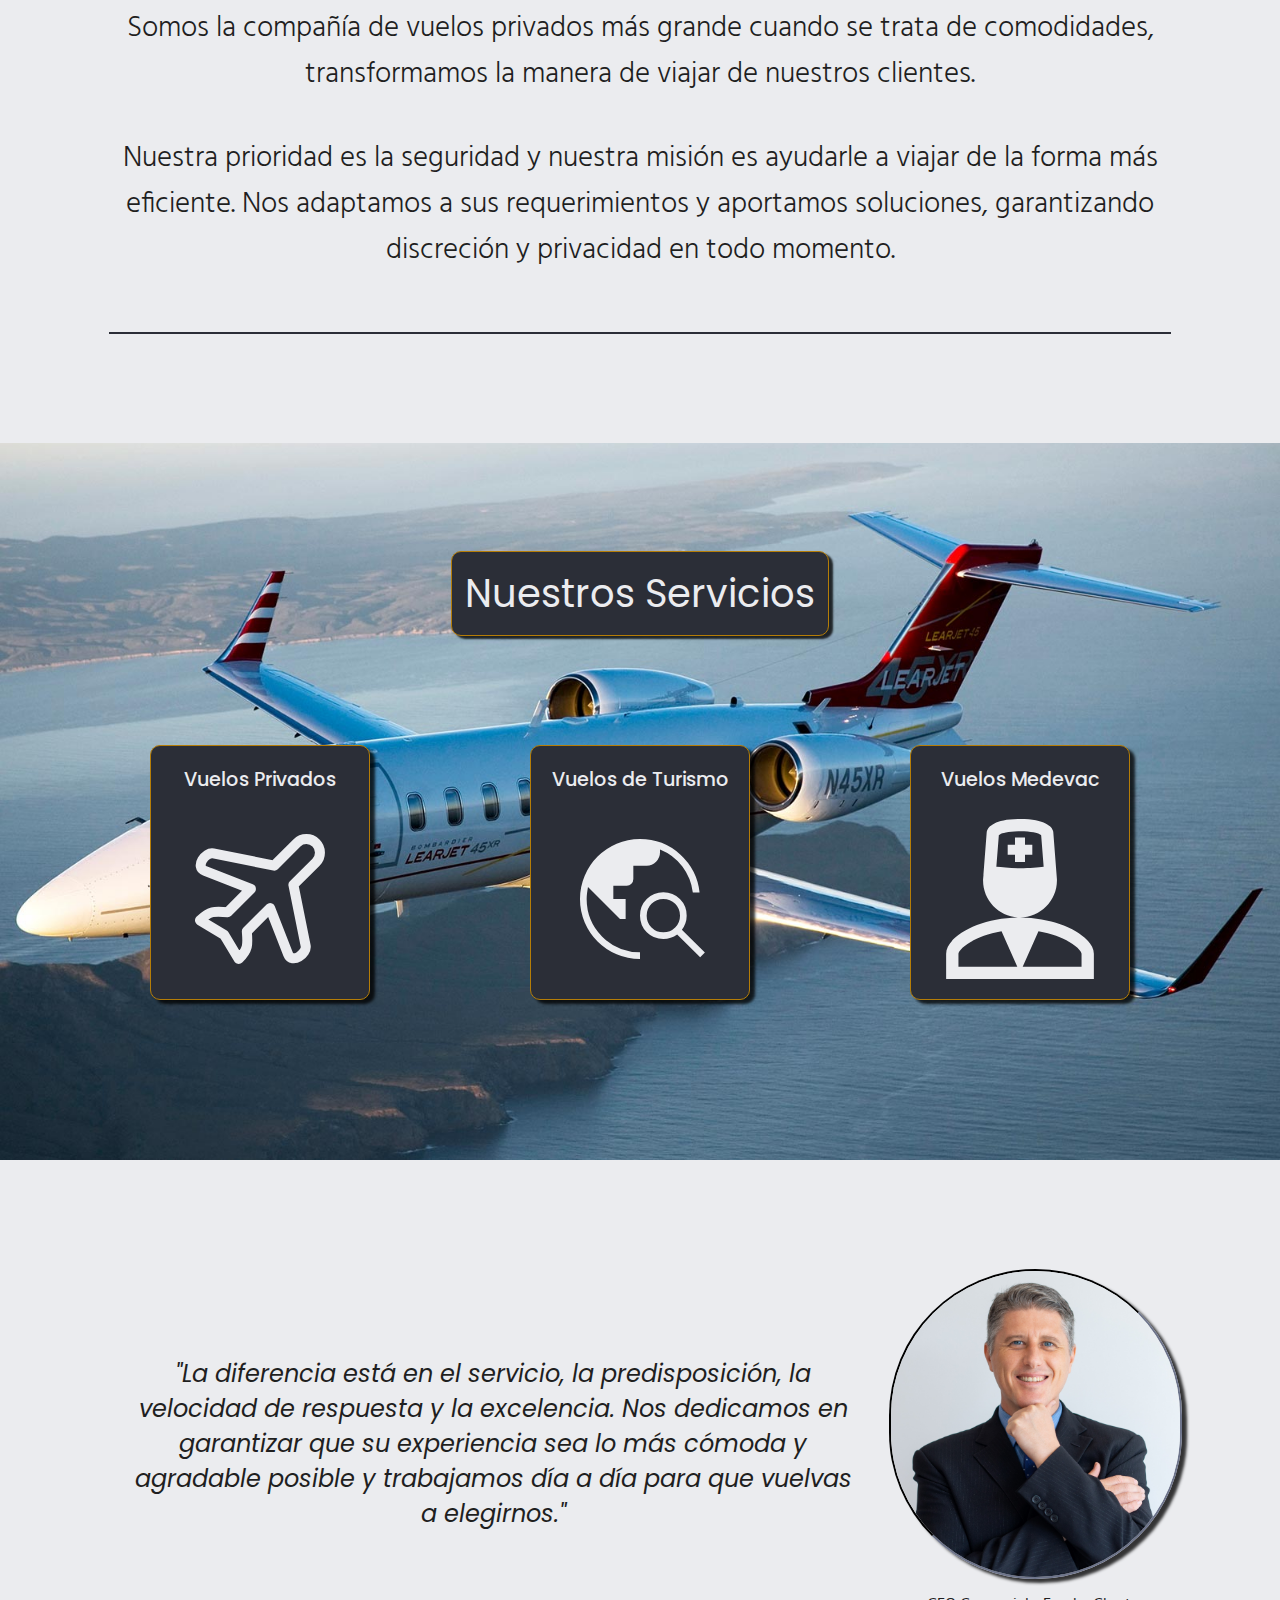
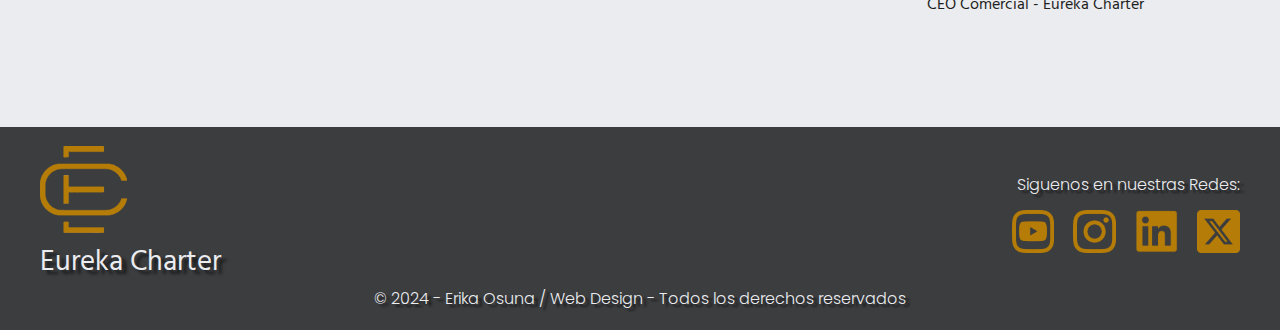
==== commit bb84682d: "3er commit, cambio en Index, CSS y HTML" ====
--- a/index.html
+++ b/index.html
@@ -19,8 +19,8 @@
                 <picture class="navbar__logo">
                     <a href="index.html"><img src="./media/img/EC_logo.png" alt="logo eureka charter"></a>
                 </picture>
-                <article class="navbar__nombre">
-                    <p>Eureka Charter</p><!-- Nombre de la Empresa -->
+                <article>
+                    <p class="navbar__nombre">Eureka Charter</p><!-- Nombre de la Empresa -->
                 </article>
             </section>
             <button id="abrir" class="abrir-menu"><iconify-icon icon="line-md:menu-unfold-right"
@@ -36,9 +36,12 @@
                         <a class="navbar__link" href="nosotros.html">Nosotros</a>
                     </li>
                     <li class="with-submenu">
-                        <a class="navbar__link with-icon" href="flota.html">Flota<iconify-icon class="chevron"
-                                icon="tabler:chevron-down"></iconify-icon></a>
-                        <ul class="submenu"><!-- ! FLOTA -->
+                        <a class="navbar__link with-icon" href="flota.html">Flota
+                            <!-- <iconify-icon class="chevron"
+                                icon="tabler:chevron-down"></iconify-icon> -->
+                            </a>
+                                <!-- ! FLOTA -->
+                        <!-- <ul class="submenu">
                             <li class="submenu__item">
                                 <a class="submenu__link" href="Beechcraft1900D.html">Beechcraf 1900D</a>
                             </li>
@@ -48,12 +51,15 @@
                             <li class="submenu__item">
                                 <a class="submenu__link" href="Falcon900EX.html">FALCON 900 EX Easy II</a>
                             </li>
-                        </ul>
+                        </ul> -->
                     </li>
                     <li class="with-submenu">
-                        <a class="navbar__link with-icon" href="servicios.html">Servicios<iconify-icon class="chevron"
-                                icon="tabler:chevron-down"></iconify-icon></a>
-                        <ul class="submenu"><!-- ! SERVICIOS -->
+                        <a class="navbar__link with-icon" href="servicios.html">Servicios
+                            <!-- <iconify-icon class="chevron"
+                                icon="tabler:chevron-down"></iconify-icon> -->
+                            </a>
+                                <!-- ! SERVICIOS -->
+                        <!-- <ul class="submenu">
                             <li class="submenu__item">
                                 <a class="submenu__link" href="servicios.html">Vuelos Privados</a>
                             </li>
@@ -63,7 +69,7 @@
                             <li class="submenu__item">
                                 <a class="submenu__link" href="servicios.html">Medevac</a>
                             </li>
-                        </ul>
+                        </ul> -->
                     </li>
                     <li>
                         <a class="navbar__link" href="contacto.html">Contacto</a>
@@ -74,7 +80,7 @@
     </header>
     <section class="hero">
         <article class="hero__content container">
-            <p class="hero__eslogan">Tu destino, nuestro compromiso: Vuela Privado con Elegancia y Eficiencia</p>
+            <p class="hero__eslogan">Vive la experiencia con elegancia y eficiencia</p>
         </article>
     </section>
     <main>
@@ -224,14 +230,13 @@
             </form>
         </section>
 
-        <section class="seccion1 container"><!-- Seccion 1 -->
-            <article class="seccion1__content">
+        <section class="seccion1"><!-- Seccion 1 -->
+            <article class="seccion1__content container">
                 <p class="seccion1__text">Somos la compañía de vuelos privados más grande cuando se trata de
                     comodidades,
                     transformamos la
                     manera
                     de viajar de nuestros clientes.</p>
-                <br>
                 <p class="seccion1__text">Nuestra prioridad es la seguridad y nuestra misión es ayudarle a viajar de la
                     forma
                     más eficiente.
@@ -239,6 +244,16 @@
                     adaptamos a sus requerimientos y aportamos soluciones, garantizando discreción y privacidad en todo
                     momento.</p>
             </article>
+        </section>
+        <section class="seccion4"><!-- Sección 4 -->
+            <div class="seccion4__estilos container">
+            <h2 class="seccion4__title">Nuestros Servicios</h2>
+            <div class="seccion4__items">
+                <a href="servicios.html#vuelos__privados" class="estilo__items"><p>Vuelos Privados</p><svg id="icon__servicio" xmlns="http://www.w3.org/2000/svg" width="10em" height="10em" viewBox="0 0 24 24"><path fill="none" stroke="currentColor" stroke-linecap="round" stroke-linejoin="round" stroke-width="1.5" d="m14.134 6.992l3.396-3.397a2.033 2.033 0 0 1 2.875 2.875l-3.397 3.396l1.838 9.145c.235 1.17-2.034 2.8-2.638 1.25l-2.69-6.904l-3.493 3.493c.17 2.041.207 2.72-1.224 4.15l-2.175-3.626L3 15.199c1.43-1.431 2.109-1.395 4.15-1.224l3.493-3.492l-6.904-2.691c-1.55-.604.08-2.874 1.25-2.638z"/></svg></a>
+                <a href="servicios.html#vuelos__turismo" class="estilo__items"><p>Vuelos de Turismo</p><svg id="icon__servicio" xmlns="http://www.w3.org/2000/svg" width="10em" height="10em" viewBox="0 0 24 24"><path fill="currentColor" d="M12 21q-1.863 0-3.506-.71t-2.857-1.927Q4.42 17.148 3.71 15.506Q3 13.863 3 12t.71-3.506q.711-1.642 1.927-2.857Q6.852 4.42 8.494 3.71Q10.137 3 12 3q3.496 0 6.032 2.307t2.903 5.699h-1.012q-.263-2.171-1.568-3.897Q17.05 5.383 15 4.562V5q0 .825-.587 1.413T13 7h-2v2q0 .425-.288.713T10 10H8v2h1.846v3H9l-4.8-4.8q-.075.45-.137.9T4 12q0 3.275 2.3 5.625T12 20zm9.023-.27l-3.45-3.41q-.448.318-.971.5q-.523.18-1.102.18q-1.471 0-2.486-1.014Q12 15.97 12 14.5q0-1.471 1.014-2.486Q14.03 11 15.5 11q1.471 0 2.486 1.014Q19 13.03 19 14.5q0 .598-.19 1.13q-.19.533-.53.982l3.45 3.411zM15.5 17q1.05 0 1.775-.725T18 14.5q0-1.05-.725-1.775T15.5 12q-1.05 0-1.775.725T13 14.5q0 1.05.725 1.775T15.5 17"/></svg></a>
+                <a href="servicios.html#vuelos__medevac" class="estilo__items"><p>Vuelos Medevac</p><svg id="icon__servicio" xmlns="http://www.w3.org/2000/svg" width="10em" height="10em" viewBox="0 0 26 26"><path fill="currentColor" d="M13 0c-2.1 0-3.357.32-4.156.719c-.4.2-.684.41-.875.625a2 2 0 0 0-.313.531a1 1 0 0 0-.062.25l-.532 6.844c-.007.042.007.11 0 .156L7 9.813A1.003 1.003 0 0 0 7 10c0 3.3 2.7 6 6 6s6-2.7 6-6v-.156a1.003 1.003 0 0 0 0-.031l-.594-7.688a1 1 0 0 0-.062-.25s-.121-.316-.313-.531c-.191-.216-.475-.426-.875-.625C16.357.319 15.1 0 13 0m0 16c-6.6 0-12 3.106-12 5.906V26h24v-4.094c0-2.66-4.882-5.59-11.031-5.875A14.294 14.294 0 0 0 13 16m0-14c1.9 0 2.849.3 3.25.5c.134.067.15.093.188.125l.406 5.125C15.924 7.806 14.67 8 13 8s-2.923-.194-3.844-.25l.406-5.125c.037-.032.054-.058.188-.125c.401-.2 1.35-.5 3.25-.5m-.813 1v1.188H11v1.625h1.188V7h1.624V5.812H15V4.188h-1.188V3zM10 18.25L12.563 24H3v-2.094c0-.745 2.55-2.927 7-3.656m6 0c4.45.73 7 2.911 7 3.656V24h-9.563z"/></svg></a>
+            </div>
+        </div>
         </section>
         <section class="fondo"><!-- Seccion 2 -->
             <div class="seccion2 container">
@@ -262,8 +277,8 @@
                 <picture class="footer__logo">
                     <img src="./media/img/EC_logo.png" alt="logo eureka charter">
                 </picture>
-                <article class="footer__nombre">
-                    <p>Eureka Charter</p><!-- Nombre de la Empresa -->
+                <article>
+                    <p class="footer__nombre">Eureka Charter</p><!-- Nombre de la Empresa -->
                 </article>
             </section>
             <section class="footer__redes">
@@ -272,8 +287,8 @@
                 </article>
                 <ul class="footer__menu">
                     <li class="footer__item">
-                        <a href="https://www.youtube.com/" target="_blank"><img
-                                src="./media/iconos/youtube1.png" alt="youtube"></a>
+                        <a href="https://www.youtube.com/" target="_blank"><img src="./media/iconos/youtube1.png"
+                                alt="youtube"></a>
                     </li>
                     <li class="footer__item">
                         <a href="https://www.instagram.com/" target="_blank"><img src="./media/iconos/instagram.png"
--- a/css/estilo.css
+++ b/css/estilo.css
@@ -1,5 +1,5 @@
-@import url('https://fonts.googleapis.com/css2?family=Hind:wght@300;500&family=Poppins:wght@300;500&display=swap');
-
+@import url('https://fonts.googleapis.com/css2?family=Hind:wght@300;500&family=Poppins:wght@300;500&display=swap&family=Montserrat:ital,wght@0,100..900;1,100..900&display=swap');
+@import url('https://fonts.googleapis.com/css2?family=Dancing+Script:wght@400..700&display=swap');
 :root {
     /* + Paleta de Colores */
     --primary-solid: #b57d07;
@@ -8,11 +8,12 @@
     --dark-solid-1: #1F1F1F;
     --dark-solid-2: #2B2E37;
     --dark-solid-3: #3C3D3F;
-    --light-font-solid: #D9DADC;
+    --light-font-solid: #ebecef;
 
     /* + Tipografia */
     --base-font-family: 'Hind', sans-serif;
     --alternative-font-family: 'Poppins', sans-serif;
+    --font-family: 'Dancing Script';
 
     /* Tamaño de Letra */
     --font-display: 3em;
@@ -120,58 +121,61 @@
     font-family: var(--base-font-family);
     font-size: var(--font-xlarge);
     font-weight: 500;
+    text-shadow: #111112c8 5px 4px 3px;
 }
 
 .navbar__link {
-    font-size: var(--font-small);
+    font-size: var(--font-medium);
     font-weight: 200;
-    padding: var(--spacing-8);
-    display: inline-block;
-    transition: background .2s ease-in-out;
+    padding: 0 var(--spacing-8);
+    /* display: inline; */
+    transition: .2s ease-in-out;
     position: relative;
-    border-radius: 15px;
+    border-radius: 2px;
+    text-shadow: #111112c8 2px 2px 1px;
 }
 
 .navbar__link:hover {
-    background-color: var(--secundary-solid);
-}
-
-.chevron {
+    border-bottom: solid 2px var(--secundary-solid);
+}
+
+/* .chevron {
     display: block;
-}
-
-.with-icon {
+} */
+
+/* .with-icon {
     display: flex;
     align-items: center;
     gap: var(--spacing-8);
-}
-
-.with-submenu:hover .submenu {
+} */
+
+/* .with-submenu:hover .submenu {
     display: block;
-}
-
-.submenu {
+} */
+
+/* .submenu {
     display: none;
     width: 120px;
     position: absolute;
     background-color: var(--dark-solid-3);
     z-index: 3;
     border-radius: 15px;
-}
-
-.submenu__link {
+} */
+
+/* .submenu__link {
     display: block;
     padding: var(--spacing-8);
     font-weight: 300;
     font-size: var(--font-xsmall);
     transition: background .2s ease-in-out;
     border-radius: 15px;
-}
-
-.submenu__link:hover {
+} */
+
+
+/* .submenu__link:hover {
     background-color: var(--secundary-solid);
     border-radius: 15px;
-}
+} */
 
 /* + HERO - INDEX*/
 
@@ -196,12 +200,13 @@
 }
 
 .hero__eslogan {
-    font-size: var(--font-xlarge);
+    font-size: 3.5em;
     color: var(--dark-solid-1);
-    font-family: var(--alternative-font-family);
-    font-weight: 600;
-    font-style: italic;
-    font-variant-caps: petite-caps;
+    font-family: var(--font-family);
+    font-weight: 500;
+    /* font-style: italic; */
+    /* font-variant-caps: petite-caps; */
+    text-shadow: #69696a9f 2px 2px 1px;
 }
 
 /* + MAIN - INDEX */
@@ -210,10 +215,8 @@
     display: flex;
     flex-direction: column;
     align-items: flex-start;
-    padding-top: var(--spacing-20);
-    padding-left: var(--spacing-36);
-    padding-bottom: var(--spacing-68);
-    padding-right: var(--spacing-36);
+    padding: var(--spacing-68);
+    background-color: var(--light-font-solid);
 }
 
 .seccion1__content {
@@ -221,9 +224,9 @@
     flex-direction: column;
     gap: var(--spacing-24);
     border-top: 2px solid #2B2E37;
-    padding-top: var(--spacing-24);
+    padding-top: var(--spacing-36);
     border-bottom: 2px solid #2B2E37;
-    padding-bottom: var(--spacing-24);
+    padding-bottom: var(--spacing-36);
 }
 
 .seccion1__title {
@@ -241,6 +244,70 @@
     background-color: var(--light-font-solid);
 }
 
+.seccion4{
+    background-image: url(../media/img/LJ11.jpg);
+    background-color: transparent;
+    background-position: center;
+    background-repeat: no-repeat;
+    background-size: cover;
+}
+
+.seccion4__estilos{
+    display: flex;
+    flex-direction: column;
+    align-items: center;
+    justify-content: center;
+    gap: var(--spacing-68);
+    padding: var(--spacing-68);
+    padding-bottom: var(--spacing-100);
+}
+
+.seccion4__title{
+    text-align: center;
+    font-family: var(--alternative-font-family);
+    font-size: var(--font-jumbo);
+    font-weight: 400;
+    color: var(--light-font-solid);
+    background-color: var(--dark-solid-2);
+    padding: var(--spacing-8);
+    border: 1px solid var(--primary-solid);
+    border-radius: 10px;
+    box-shadow: 4px 3px 2px #000000c8;
+}
+
+.seccion4__items{
+    display: flex;
+    align-items: center;
+    gap: var(--spacing-100);
+}
+
+.estilo__items{
+    display: flex;
+    flex-direction: column;
+    flex-wrap: nowrap;
+    align-items: center;
+    justify-content: center;
+    border: solid var(--dark-solid-2) 1px;
+    border-radius: 10px;
+    gap: var(--spacing-16);
+    padding: var(--spacing-12);
+    width: 220px;
+    height: 255px;
+    background-color: var(--dark-solid-2);
+    font-family: var(--alternative-font-family);
+    font-size: var(--font-medium);
+    font-weight: 500;
+    color: var(--light-font-solid);
+    transition: .2s ease-in-out;
+    border: 1px solid var(--primary-solid);
+    box-shadow: 5px 4px 3px #000000c8;
+}
+
+.estilo__items:hover{
+    background-color: var(--light-font-solid);
+    color: var(--dark-solid-2);
+}
+
 .seccion2 {
     /* display: grid;
     grid-template-columns: repeat(2, 1fr);
@@ -249,7 +316,7 @@
     flex-direction: row;
     align-items: center;
     justify-content: space-between;
-    padding: var(--spacing-36);
+    padding: var(--spacing-68) var(--spacing-36);
 }
 
 .seccion2__CEO {
@@ -268,6 +335,7 @@
     place-items: center;
     margin: auto;
     width: 100%;
+    
 }
 
 .foto {
@@ -275,6 +343,7 @@
     border-width: 2px;
     border-color: #2B2E37;
     border-radius: 1250px;
+    box-shadow: 5px 4px 3px #000000c8;
 }
 
 .seccion3 {
@@ -287,8 +356,9 @@
     border: solid 2px var(--dark-solid-2);
     border-radius: 50px;
     padding: var(--spacing-12);
-    background: hsl(218, 5%, 66%);
-    background: linear-gradient(30deg, #84868b 0%, rgb(38, 38, 40) 90%);
+    background: linear-gradient(30deg, #717070 0%, rgb(21, 21, 21) 90%);
+    border: 1px solid var(--primary-solid);
+    box-shadow: 5px 4px 3px #000000c8;
 }
 
 .seccion3__title {
@@ -299,6 +369,7 @@
     color: var(--light-font-solid);
     padding-top: var(--spacing-8);
     padding-bottom: var(--spacing-16);
+    text-shadow: #171717 5px 4px 3px;
 }
 
 .seccion3__seleccion {
@@ -311,6 +382,7 @@
     font-weight: 300px;
     color: var(--light-font-solid);
     margin-left: var(--spacing-36);
+    text-shadow: #111112c8 5px 4px 3px;
 }
 
 .estilo__seleccion{
@@ -330,6 +402,7 @@
     font-family: var(--alternative-font-family);
     font-size: var(--font-xsmall);
     font-weight: 300;
+    text-shadow: #131313 5px 4px 3px;
 }
 
 .seccion3__form {
@@ -358,6 +431,7 @@
     font-size: var(--font-medium);
     color: var(--light-font-solid);
     padding: var(--spacing-8);
+    text-shadow: #111112c8 4px 3px 2px;
     
 }
 
@@ -685,6 +759,7 @@
     font-family: var(--base-font-family);
     font-size: var(--font-large);
     font-weight: 400;
+    text-shadow: #111112c8 5px 4px 3px;
 }
 
 .footer__redes {
@@ -698,6 +773,7 @@
     font-size: var(--font-small);
     font-weight: 300;
     text-align: right;
+    text-shadow: #111112c8 4px 3px 2px;
 }
 
 .footer__menu {
@@ -713,7 +789,6 @@
 
 .footer__item img:hover {
     transform: scale(1.3);
-    box-shadow: 5px 12px 7px rgba(0, 0, 0, 0.6)
 }
 
 
@@ -722,14 +797,9 @@
     font-size: var(--font-small);
     font-weight: 300;
     text-align: center;
-}
-
-.footer__copy:hover {
-    color: rgb(217, 152, 32);
-    transform: scale(1.1);
-    transition: transform 0.3s ease;
-    text-align: center;
-}
+    text-shadow: #111112c8 4px 3px 2px;
+}
+
 
 @media screen and (max-width: 992px) {
 
@@ -771,6 +841,10 @@
         visibility: visible;
     }
 
+    .navbar__link{
+        margin-top: var(--spacing-8);
+        /* margin-bottom: var(--spacing-8); */
+    }
     .navbar__menu {
         flex-direction: column;
         align-items: start;
@@ -791,7 +865,33 @@
     }
 
     .hero__eslogan {
-        font-size: 1.4em;
+        font-size: 2.5em;
+        text-align: center;
+    }
+
+    .seccion4__estilos{
+        padding: var(--spacing-36);
+        gap: var(--spacing-36);
+    }
+
+    .seccion4__items{
+        flex-wrap: wrap;
+        justify-content: center;
+        gap: var(--spacing-36);
+    }
+
+    .seccion4__title{
+        font-size: var(--font-large);
+    }
+
+    .estilo__items{
+        /* width: 30%; */
+        font-size: var(--font-medium);
+        text-align: center;
+    }
+
+    #icon__servicio{
+        width: 60%;
     }
 }
 
@@ -800,7 +900,7 @@
     /* + MAIN INDEX */
 
     .hero__eslogan {
-        font-size: 1.4em;
+        font-size: 2em;
     }
 
     .seccion1__content {
@@ -891,7 +991,7 @@
     /* + MAIN INDEX */
 
     .hero__eslogan {
-        font-size: 1.4em;
+        font-size: 1.8em;
     }
 
     .seccion1__content {
@@ -936,6 +1036,31 @@
     .form__api{
         flex-direction: column;
     }
+
+    .seccion4__estilos{
+        padding: var(--spacing-24);
+        gap: var(--spacing-24);
+    }
+
+    .seccion4__items{
+        gap: var(--spacing-24);
+    }
+
+    .seccion4__title{
+        font-size: var(--font-medium);
+    }
+
+    .estilo__items{
+        font-size: var(--font-small);
+        width: 30%;
+        height: 30%;
+    }
+
+    #icon__servicio{
+        width: 40%;
+        height: 40%;
+    }
+
     .footer__logo {
         max-width: 30%;
     }
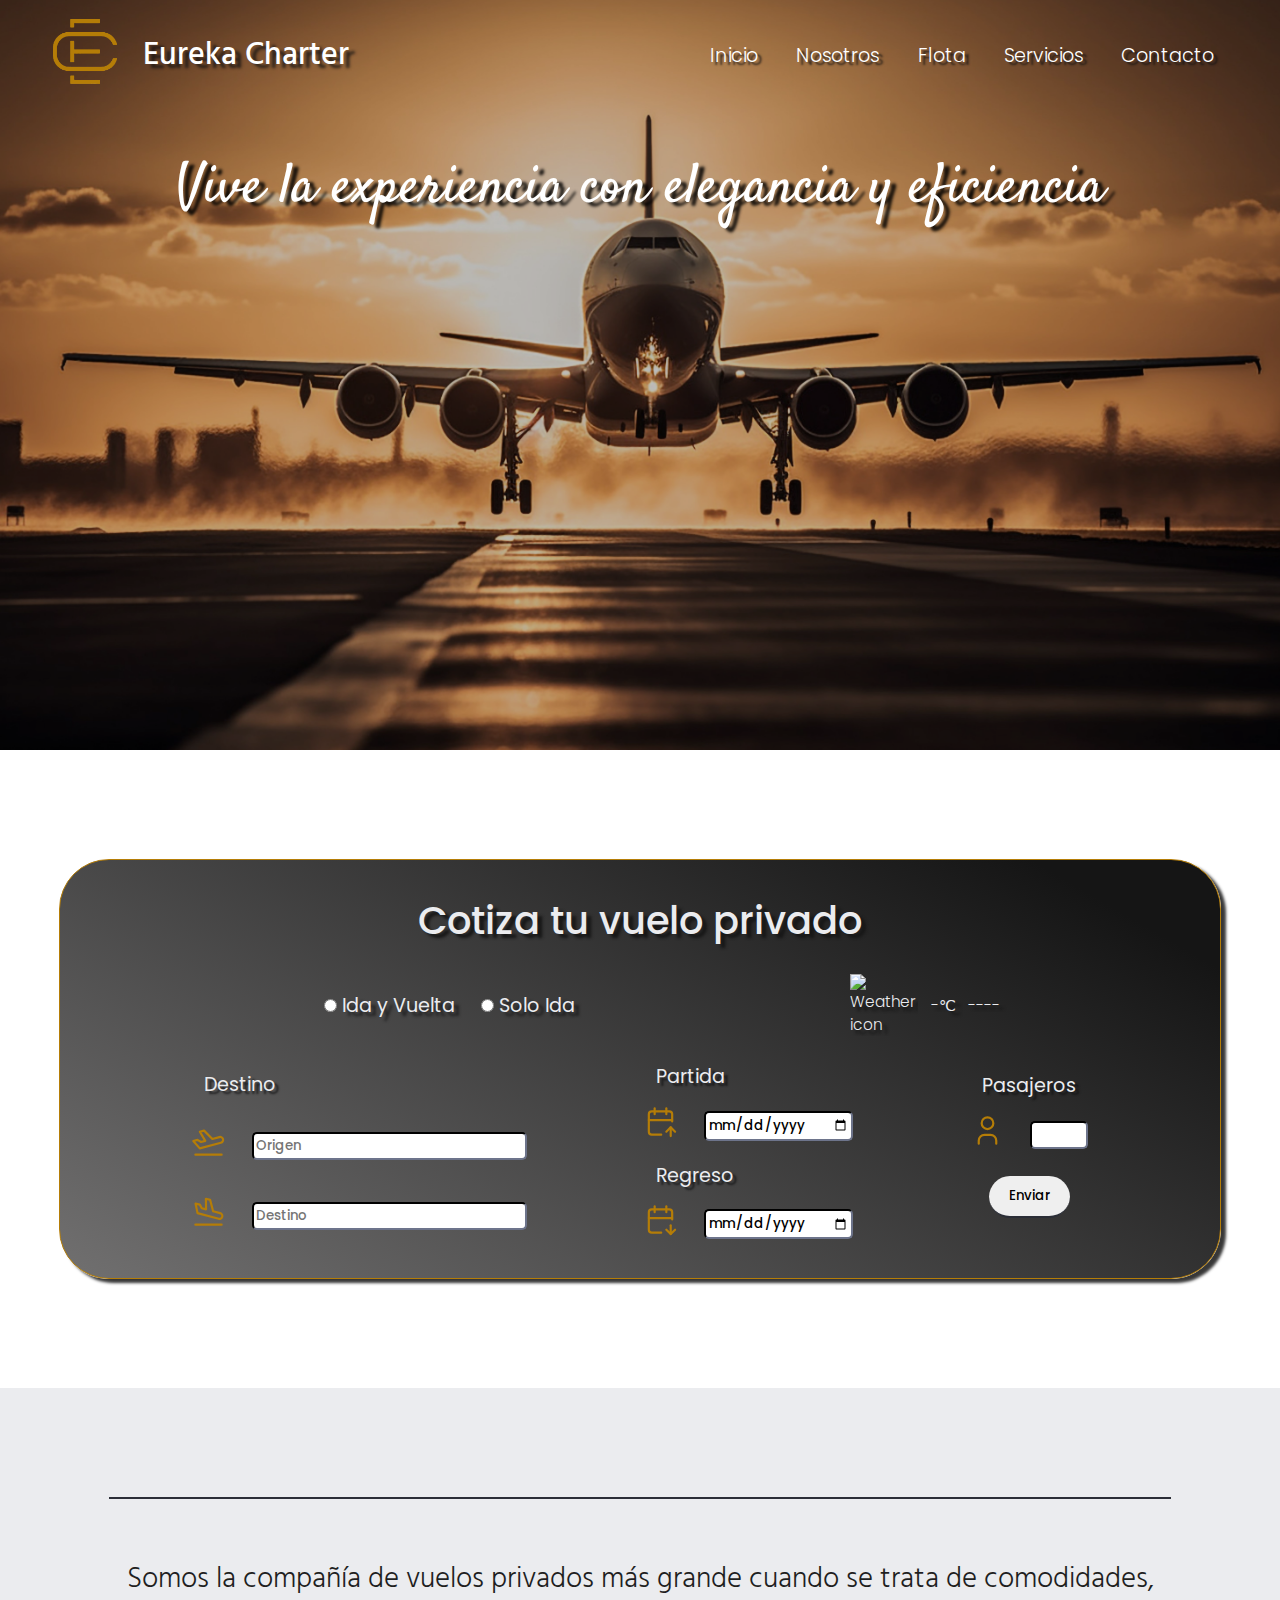
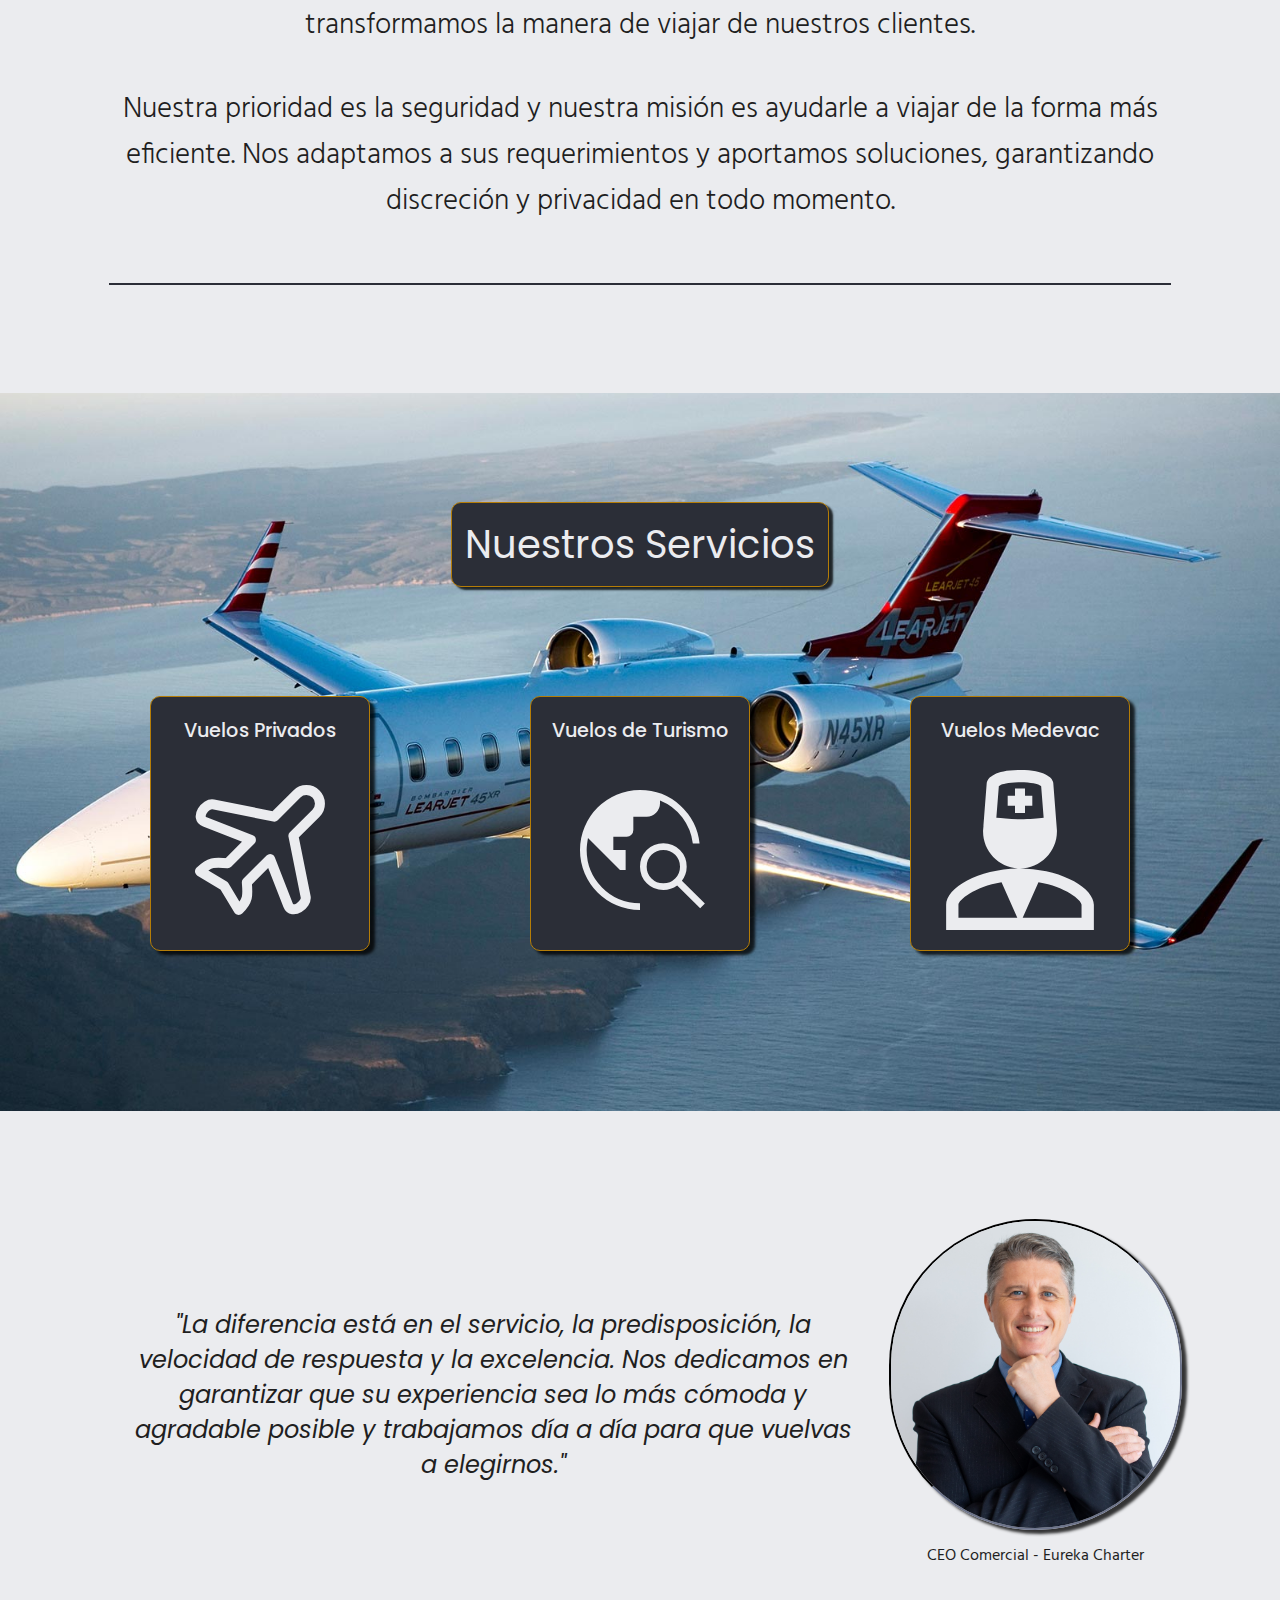
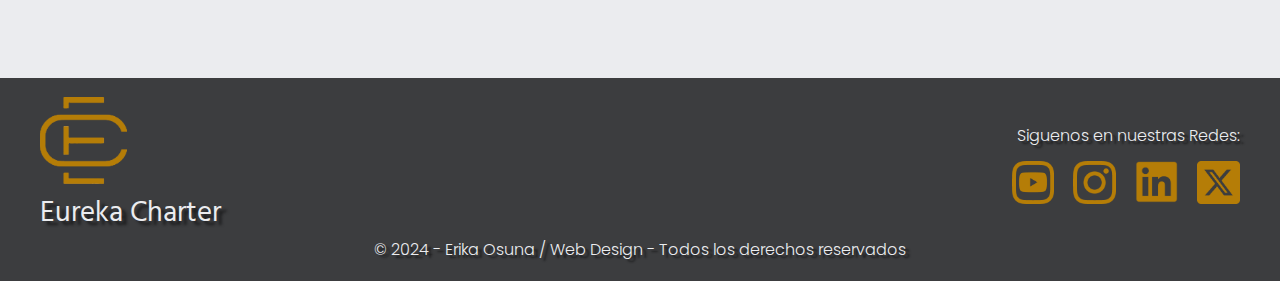
==== commit 993d6bc0: "4to commit, cambio total del sitio" ====
--- a/index.html
+++ b/index.html
@@ -7,82 +7,85 @@
     <meta http-equiv="X-UA-Compatible" content="IE=edge">
     <title>Inicio | Eureka Charter</title>
     <!-- CSS externo -->
-    <link rel="stylesheet" href="./css/estilo.css">
+    <link rel="stylesheet" href="./css/estiloIndex.css">
     <!-- Agregar el Favicon -->
     <link rel="icon" href="./media/iconos/EC_Icono.ico">
 </head>
 
 <body>
-    <header>
-        <section class="navbar container">
-            <section class="navbar__info">
-                <picture class="navbar__logo">
-                    <a href="index.html"><img src="./media/img/EC_logo.png" alt="logo eureka charter"></a>
-                </picture>
-                <article>
-                    <p class="navbar__nombre">Eureka Charter</p><!-- Nombre de la Empresa -->
-                </article>
+    <header class="background__index">
+        <div class="navbar__back">
+            <section class="navbar container">
+                <section class="navbar__info">
+                    <picture class="navbar__logo">
+                        <a href="index.html"><img src="./media/img/EC_logo.png" alt="logo eureka charter"></a>
+                    </picture>
+                    <article>
+                        <p class="navbar__nombre">Eureka Charter</p><!-- Nombre de la Empresa -->
+                    </article>
+                </section>
+                <button id="abrir" class="abrir-menu"><iconify-icon icon="line-md:menu-unfold-right"
+                        width="30"></iconify-icon></button>
+                <nav class="navbar__item" id="nav">
+                    <button id="cerrar" class="cerrar-menu"><iconify-icon icon="line-md:menu-fold-right"
+                            width="30"></iconify-icon></button>
+                    <ul class="navbar__menu">
+                        <li>
+                            <a class="navbar__link" href="index.html">Inicio</a>
+                        </li>
+                        <li>
+                            <a class="navbar__link" href="nosotros.html">Nosotros</a>
+                        </li>
+                        <li class="with-submenu">
+                            <a class="navbar__link with-icon" href="flota.html">Flota
+                                <!-- <iconify-icon class="chevron"
+                                            icon="tabler:chevron-down"></iconify-icon> -->
+                            </a>
+                            <!-- ! FLOTA -->
+                            <!-- <ul class="submenu">
+                                            <li class="submenu__item">
+                                                <a class="submenu__link" href="Beechcraft1900D.html">Beechcraf 1900D</a>
+                                            </li>
+                                            <li class="submenu__item">
+                                                <a class="submenu__link" href="LearJet45XR.html">LearJet 45XR</a>
+                                            </li>
+                                            <li class="submenu__item">
+                                                <a class="submenu__link" href="Falcon900EX.html">FALCON 900 EX Easy II</a>
+                                            </li>
+                                        </ul> -->
+                        </li>
+                        <li class="with-submenu">
+                            <a class="navbar__link with-icon" href="servicios.html">Servicios
+                                <!-- <iconify-icon class="chevron"
+                                                icon="tabler:chevron-down"></iconify-icon> -->
+                            </a>
+                            <!-- ! SERVICIOS -->
+                            <!-- <ul class="submenu">
+                                                <li class="submenu__item">
+                                                    <a class="submenu__link" href="servicios.html">Vuelos Privados</a>
+                                                </li>
+                                                <li class="submenu__item">
+                                                    <a class="submenu__link" href="servicios.html">Tour</a>
+                                                </li>
+                                                <li class="submenu__item">
+                                                    <a class="submenu__link" href="servicios.html">Medevac</a>
+                                                </li>
+                                            </ul> -->
+                        </li>
+                        <li>
+                            <a class="navbar__link" href="contacto.html">Contacto</a>
+                        </li>
+                    </ul>
+                </nav>
             </section>
-            <button id="abrir" class="abrir-menu"><iconify-icon icon="line-md:menu-unfold-right"
-                    width="30"></iconify-icon></button>
-            <nav class="navbar__item" id="nav">
-                <button id="cerrar" class="cerrar-menu"><iconify-icon icon="line-md:menu-fold-right"
-                        width="30"></iconify-icon></button>
-                <ul class="navbar__menu">
-                    <li>
-                        <a class="navbar__link" href="index.html">Inicio</a>
-                    </li>
-                    <li>
-                        <a class="navbar__link" href="nosotros.html">Nosotros</a>
-                    </li>
-                    <li class="with-submenu">
-                        <a class="navbar__link with-icon" href="flota.html">Flota
-                            <!-- <iconify-icon class="chevron"
-                                icon="tabler:chevron-down"></iconify-icon> -->
-                            </a>
-                                <!-- ! FLOTA -->
-                        <!-- <ul class="submenu">
-                            <li class="submenu__item">
-                                <a class="submenu__link" href="Beechcraft1900D.html">Beechcraf 1900D</a>
-                            </li>
-                            <li class="submenu__item">
-                                <a class="submenu__link" href="LearJet45XR.html">LearJet 45XR</a>
-                            </li>
-                            <li class="submenu__item">
-                                <a class="submenu__link" href="Falcon900EX.html">FALCON 900 EX Easy II</a>
-                            </li>
-                        </ul> -->
-                    </li>
-                    <li class="with-submenu">
-                        <a class="navbar__link with-icon" href="servicios.html">Servicios
-                            <!-- <iconify-icon class="chevron"
-                                icon="tabler:chevron-down"></iconify-icon> -->
-                            </a>
-                                <!-- ! SERVICIOS -->
-                        <!-- <ul class="submenu">
-                            <li class="submenu__item">
-                                <a class="submenu__link" href="servicios.html">Vuelos Privados</a>
-                            </li>
-                            <li class="submenu__item">
-                                <a class="submenu__link" href="servicios.html">Tour</a>
-                            </li>
-                            <li class="submenu__item">
-                                <a class="submenu__link" href="servicios.html">Medevac</a>
-                            </li>
-                        </ul> -->
-                    </li>
-                    <li>
-                        <a class="navbar__link" href="contacto.html">Contacto</a>
-                    </li>
-                </ul>
-            </nav>
-        </section>
+        <!-- </div> -->
+        <section class="hero">
+            <article class="hero__content container">
+                <p class="hero__eslogan">Vive la experiencia con elegancia y eficiencia</p>
+            </article>
+        </section>
+        </div>
     </header>
-    <section class="hero">
-        <article class="hero__content container">
-            <p class="hero__eslogan">Vive la experiencia con elegancia y eficiencia</p>
-        </article>
-    </section>
     <main>
         <section class="seccion3 container"><!-- Seccion 3 -->
             <form class="seccion3__formulario" action="" id="formulario__index">
@@ -247,13 +250,32 @@
         </section>
         <section class="seccion4"><!-- Sección 4 -->
             <div class="seccion4__estilos container">
-            <h2 class="seccion4__title">Nuestros Servicios</h2>
-            <div class="seccion4__items">
-                <a href="servicios.html#vuelos__privados" class="estilo__items"><p>Vuelos Privados</p><svg id="icon__servicio" xmlns="http://www.w3.org/2000/svg" width="10em" height="10em" viewBox="0 0 24 24"><path fill="none" stroke="currentColor" stroke-linecap="round" stroke-linejoin="round" stroke-width="1.5" d="m14.134 6.992l3.396-3.397a2.033 2.033 0 0 1 2.875 2.875l-3.397 3.396l1.838 9.145c.235 1.17-2.034 2.8-2.638 1.25l-2.69-6.904l-3.493 3.493c.17 2.041.207 2.72-1.224 4.15l-2.175-3.626L3 15.199c1.43-1.431 2.109-1.395 4.15-1.224l3.493-3.492l-6.904-2.691c-1.55-.604.08-2.874 1.25-2.638z"/></svg></a>
-                <a href="servicios.html#vuelos__turismo" class="estilo__items"><p>Vuelos de Turismo</p><svg id="icon__servicio" xmlns="http://www.w3.org/2000/svg" width="10em" height="10em" viewBox="0 0 24 24"><path fill="currentColor" d="M12 21q-1.863 0-3.506-.71t-2.857-1.927Q4.42 17.148 3.71 15.506Q3 13.863 3 12t.71-3.506q.711-1.642 1.927-2.857Q6.852 4.42 8.494 3.71Q10.137 3 12 3q3.496 0 6.032 2.307t2.903 5.699h-1.012q-.263-2.171-1.568-3.897Q17.05 5.383 15 4.562V5q0 .825-.587 1.413T13 7h-2v2q0 .425-.288.713T10 10H8v2h1.846v3H9l-4.8-4.8q-.075.45-.137.9T4 12q0 3.275 2.3 5.625T12 20zm9.023-.27l-3.45-3.41q-.448.318-.971.5q-.523.18-1.102.18q-1.471 0-2.486-1.014Q12 15.97 12 14.5q0-1.471 1.014-2.486Q14.03 11 15.5 11q1.471 0 2.486 1.014Q19 13.03 19 14.5q0 .598-.19 1.13q-.19.533-.53.982l3.45 3.411zM15.5 17q1.05 0 1.775-.725T18 14.5q0-1.05-.725-1.775T15.5 12q-1.05 0-1.775.725T13 14.5q0 1.05.725 1.775T15.5 17"/></svg></a>
-                <a href="servicios.html#vuelos__medevac" class="estilo__items"><p>Vuelos Medevac</p><svg id="icon__servicio" xmlns="http://www.w3.org/2000/svg" width="10em" height="10em" viewBox="0 0 26 26"><path fill="currentColor" d="M13 0c-2.1 0-3.357.32-4.156.719c-.4.2-.684.41-.875.625a2 2 0 0 0-.313.531a1 1 0 0 0-.062.25l-.532 6.844c-.007.042.007.11 0 .156L7 9.813A1.003 1.003 0 0 0 7 10c0 3.3 2.7 6 6 6s6-2.7 6-6v-.156a1.003 1.003 0 0 0 0-.031l-.594-7.688a1 1 0 0 0-.062-.25s-.121-.316-.313-.531c-.191-.216-.475-.426-.875-.625C16.357.319 15.1 0 13 0m0 16c-6.6 0-12 3.106-12 5.906V26h24v-4.094c0-2.66-4.882-5.59-11.031-5.875A14.294 14.294 0 0 0 13 16m0-14c1.9 0 2.849.3 3.25.5c.134.067.15.093.188.125l.406 5.125C15.924 7.806 14.67 8 13 8s-2.923-.194-3.844-.25l.406-5.125c.037-.032.054-.058.188-.125c.401-.2 1.35-.5 3.25-.5m-.813 1v1.188H11v1.625h1.188V7h1.624V5.812H15V4.188h-1.188V3zM10 18.25L12.563 24H3v-2.094c0-.745 2.55-2.927 7-3.656m6 0c4.45.73 7 2.911 7 3.656V24h-9.563z"/></svg></a>
+                <h2 class="seccion4__title">Nuestros Servicios</h2>
+                <div class="seccion4__items">
+                    <a href="servicios.html#vuelos__privados" class="estilo__items">
+                        <p>Vuelos Privados</p><svg id="icon__servicio" xmlns="http://www.w3.org/2000/svg" width="10em"
+                            height="10em" viewBox="0 0 24 24">
+                            <path fill="none" stroke="currentColor" stroke-linecap="round" stroke-linejoin="round"
+                                stroke-width="1.5"
+                                d="m14.134 6.992l3.396-3.397a2.033 2.033 0 0 1 2.875 2.875l-3.397 3.396l1.838 9.145c.235 1.17-2.034 2.8-2.638 1.25l-2.69-6.904l-3.493 3.493c.17 2.041.207 2.72-1.224 4.15l-2.175-3.626L3 15.199c1.43-1.431 2.109-1.395 4.15-1.224l3.493-3.492l-6.904-2.691c-1.55-.604.08-2.874 1.25-2.638z" />
+                        </svg>
+                    </a>
+                    <a href="servicios.html#vuelos__turismo" class="estilo__items">
+                        <p>Vuelos de Turismo</p><svg id="icon__servicio" xmlns="http://www.w3.org/2000/svg" width="10em"
+                            height="10em" viewBox="0 0 24 24">
+                            <path fill="currentColor"
+                                d="M12 21q-1.863 0-3.506-.71t-2.857-1.927Q4.42 17.148 3.71 15.506Q3 13.863 3 12t.71-3.506q.711-1.642 1.927-2.857Q6.852 4.42 8.494 3.71Q10.137 3 12 3q3.496 0 6.032 2.307t2.903 5.699h-1.012q-.263-2.171-1.568-3.897Q17.05 5.383 15 4.562V5q0 .825-.587 1.413T13 7h-2v2q0 .425-.288.713T10 10H8v2h1.846v3H9l-4.8-4.8q-.075.45-.137.9T4 12q0 3.275 2.3 5.625T12 20zm9.023-.27l-3.45-3.41q-.448.318-.971.5q-.523.18-1.102.18q-1.471 0-2.486-1.014Q12 15.97 12 14.5q0-1.471 1.014-2.486Q14.03 11 15.5 11q1.471 0 2.486 1.014Q19 13.03 19 14.5q0 .598-.19 1.13q-.19.533-.53.982l3.45 3.411zM15.5 17q1.05 0 1.775-.725T18 14.5q0-1.05-.725-1.775T15.5 12q-1.05 0-1.775.725T13 14.5q0 1.05.725 1.775T15.5 17" />
+                        </svg>
+                    </a>
+                    <a href="servicios.html#vuelos__medevac" class="estilo__items">
+                        <p>Vuelos Medevac</p><svg id="icon__servicio" xmlns="http://www.w3.org/2000/svg" width="10em"
+                            height="10em" viewBox="0 0 26 26">
+                            <path fill="currentColor"
+                                d="M13 0c-2.1 0-3.357.32-4.156.719c-.4.2-.684.41-.875.625a2 2 0 0 0-.313.531a1 1 0 0 0-.062.25l-.532 6.844c-.007.042.007.11 0 .156L7 9.813A1.003 1.003 0 0 0 7 10c0 3.3 2.7 6 6 6s6-2.7 6-6v-.156a1.003 1.003 0 0 0 0-.031l-.594-7.688a1 1 0 0 0-.062-.25s-.121-.316-.313-.531c-.191-.216-.475-.426-.875-.625C16.357.319 15.1 0 13 0m0 16c-6.6 0-12 3.106-12 5.906V26h24v-4.094c0-2.66-4.882-5.59-11.031-5.875A14.294 14.294 0 0 0 13 16m0-14c1.9 0 2.849.3 3.25.5c.134.067.15.093.188.125l.406 5.125C15.924 7.806 14.67 8 13 8s-2.923-.194-3.844-.25l.406-5.125c.037-.032.054-.058.188-.125c.401-.2 1.35-.5 3.25-.5m-.813 1v1.188H11v1.625h1.188V7h1.624V5.812H15V4.188h-1.188V3zM10 18.25L12.563 24H3v-2.094c0-.745 2.55-2.927 7-3.656m6 0c4.45.73 7 2.911 7 3.656V24h-9.563z" />
+                        </svg>
+                    </a>
+                </div>
             </div>
-        </div>
         </section>
         <section class="fondo"><!-- Seccion 2 -->
             <div class="seccion2 container">
--- a/css/estiloIndex.css
+++ b/css/estiloIndex.css
@@ -0,0 +1,842 @@
+@import url('https://fonts.googleapis.com/css2?family=Hind:wght@300;500&family=Poppins:wght@300;500&display=swap&family=Montserrat:ital,wght@0,100..900;1,100..900&display=swap');
+@import url('https://fonts.googleapis.com/css2?family=Dancing+Script:wght@400..700&display=swap');
+@import url('https://fonts.googleapis.com/css2?family=Caveat:wght@400..700&family=Montserrat:ital,wght@0,100..900;1,100..900&family=Satisfy&display=swap');
+
+:root {
+    /* + Paleta de Colores */
+    --primary-solid: #b57d07;
+    --secundary-solid: #ed5508;
+    --transition-solid: #EF6A1F;
+    --dark-solid-1: #1F1F1F;
+    --dark-solid-2: #2B2E37;
+    --dark-solid-3: #3C3D3F;
+    --light-font-solid: #ebecef;
+
+    /* + Tipografia */
+    --base-font-family: 'Hind', sans-serif;
+    --alternative-font-family: 'Poppins', sans-serif;
+    --font-family: 'Dancing Script';
+
+    /* Tamaño de Letra */
+    --font-display: 3em;
+    --font-jumbo: 2.4em;
+    --font-xlarge: 2em;
+    --font-large: 1.8em;
+    --font-medium: 1.2em;
+    --font-small: 1em;
+    --font-xsmall: 0.8em;
+
+    /* + Espaciado */
+    --spacing-240: 24rem;
+    --spacing-200: 20rem;
+    --spacing-180: 18rem;
+    --spacing-160: 16rem;
+    --spacing-130: 13rem;
+    --spacing-100: 10rem;
+    --spacing-68: 6.8rem;
+    --spacing-36: 3.6rem;
+    --spacing-28: 2.8rem;
+    --spacing-24: 2.4rem;
+    --spacing-20: 2rem;
+    --spacing-16: 1.6rem;
+    --spacing-12: 1.2rem;
+    --spacing-8: 0.8rem;
+}
+
+* {
+    margin: 0;
+    padding: 0;
+    box-sizing: border-box;
+}
+
+html {
+    font-family: var(--base-font-family);
+    color: var(--dark-solid-1);
+}
+
+a {
+    text-decoration: none;
+    font-family: inherit;
+    color: inherit;
+}
+
+header,
+footer {
+    font-family: var(--alternative-font-family);
+    color: var(--light-font-solid);
+}
+
+ul {
+    list-style-type: none;
+}
+
+img {
+    width: 100%;
+}
+
+.container {
+    max-width: 1200px;
+    margin: 0 auto;
+}
+
+/* + HEADER */
+
+.background__index{
+    background-color: transparent;
+    padding:0;
+    background-image: url(../media/img/Banner-3.jpg);
+    background-color: transparent;
+    height: 750px;
+    background-position: top;
+    background-repeat: no-repeat;
+    background-size: cover;
+    display: flex;
+    /* align-items: center; */
+    flex-direction: column;
+    /* justify-content: space-between; */
+}
+
+.navbar__back{
+    background-color: rgba(0, 0, 0, 0.25);
+    width: 100%;
+    height: 100%;
+    padding: var(--spacing-12) 0;
+}
+
+.navbar {
+    display: flex;
+    justify-content: space-between;
+    align-items: center;
+    color: #ffffff;
+    padding: 0 var(--spacing-8);   
+}
+
+.navbar__info {
+    display: flex;
+    align-items: center;
+    gap: var(--spacing-16);
+}
+
+.navbar__logo {
+    max-width: 10%;
+}
+
+.abrir-menu,
+.cerrar-menu {
+    display: none;
+}
+
+.navbar__menu {
+    display: flex;
+    gap: var(--spacing-8);
+}
+
+.navbar__item {
+    display: flex;
+    align-items: center;
+    justify-content: space-between;
+}
+
+.navbar__nombre {
+    font-family: var(--base-font-family);
+    font-size: var(--font-xlarge);
+    font-weight: 500;
+    text-shadow: #111112c8 6px 4px 3px;
+}
+
+.navbar__link {
+    font-size: var(--font-medium);
+    font-weight: 300;
+    padding: 0 var(--spacing-8);
+    /* display: inline; */
+    transition: .3s ease-in-out;
+    position: relative;
+    border-radius: 2px;
+    text-shadow: #111112d3 4px 3px 2px;
+}
+
+.navbar__link:hover {
+    border-bottom: solid 3px var(--secundary-solid);
+}
+
+/* .chevron {
+    display: block;
+} */
+
+/* .with-icon {
+    display: flex;
+    align-items: center;
+    gap: var(--spacing-8);
+} */
+
+/* .with-submenu:hover .submenu {
+    display: block;
+} */
+
+/* .submenu {
+    display: none;
+    width: 120px;
+    position: absolute;
+    background-color: var(--dark-solid-3);
+    z-index: 3;
+    border-radius: 15px;
+} */
+
+/* .submenu__link {
+    display: block;
+    padding: var(--spacing-8);
+    font-weight: 300;
+    font-size: var(--font-xsmall);
+    transition: background .2s ease-in-out;
+    border-radius: 15px;
+} */
+
+
+/* .submenu__link:hover {
+    background-color: var(--secundary-solid);
+    border-radius: 15px;
+} */
+
+/* + HERO - INDEX*/
+
+/* .hero {
+    background-image: url(../media/img/Banner-3.jpg);
+    background-color: transparent;
+    height: 650px;
+    background-position: top;
+    background-repeat: no-repeat;
+    background-size: cover;
+} */
+
+.hero__content {
+    display: flex;
+    flex-wrap: wrap;
+    /* flex-direction: row-reverse; */
+    justify-content: center;
+    /* padding-top: 30rem; */
+    padding-left: var(--spacing-8);
+    padding-right: var(--spacing-8);
+    position: relative;
+    z-index: 2;
+}
+
+.hero__eslogan {
+    font-size: 3.5em;
+    color: #ffffff;
+    font-family: "Satisfy";
+    font-weight: 300;
+    padding: var(--spacing-36);
+    /* font-style: italic; */
+    /* font-variant-caps: petite-caps; */
+    text-shadow: #000000da 6px 4px 3px;
+    text-align: center;
+}
+
+/* + MAIN - INDEX */
+
+.seccion1 {
+    display: flex;
+    flex-direction: column;
+    align-items: flex-start;
+    padding: var(--spacing-68);
+    background-color: var(--light-font-solid);
+}
+
+.seccion1__content {
+    display: flex;
+    flex-direction: column;
+    gap: var(--spacing-24);
+    border-top: 2px solid #2B2E37;
+    padding-top: var(--spacing-36);
+    border-bottom: 2px solid #2B2E37;
+    padding-bottom: var(--spacing-36);
+}
+
+.seccion1__title {
+    font-size: var(--font-display);
+    text-align: center;
+}
+
+.seccion1__text {
+    font-size: var(--font-large);
+    font-weight: 300;
+    text-align: center;
+}
+
+.fondo {
+    background-color: var(--light-font-solid);
+}
+
+.seccion4{
+    background-image: url(../media/img/LJ11.jpg);
+    background-color: transparent;
+    background-position: center;
+    background-repeat: no-repeat;
+    background-size: cover;
+}
+
+.seccion4__estilos{
+    display: flex;
+    flex-direction: column;
+    align-items: center;
+    justify-content: center;
+    gap: var(--spacing-68);
+    padding: var(--spacing-68);
+    padding-bottom: var(--spacing-100);
+}
+
+.seccion4__title{
+    text-align: center;
+    font-family: var(--alternative-font-family);
+    font-size: var(--font-jumbo);
+    font-weight: 400;
+    color: var(--light-font-solid);
+    background-color: var(--dark-solid-2);
+    padding: var(--spacing-8);
+    border: 1px solid var(--primary-solid);
+    border-radius: 10px;
+    box-shadow: 4px 3px 2px #000000c8;
+}
+
+.seccion4__items{
+    display: flex;
+    align-items: center;
+    gap: var(--spacing-100);
+}
+
+.estilo__items{
+    display: flex;
+    flex-direction: column;
+    flex-wrap: nowrap;
+    align-items: center;
+    justify-content: center;
+    border: solid var(--dark-solid-2) 1px;
+    border-radius: 10px;
+    gap: var(--spacing-16);
+    padding: var(--spacing-12);
+    width: 220px;
+    height: 255px;
+    background-color: var(--dark-solid-2);
+    font-family: var(--alternative-font-family);
+    font-size: var(--font-medium);
+    font-weight: 500;
+    color: var(--light-font-solid);
+    transition: .2s ease-in-out;
+    border: 1px solid var(--primary-solid);
+    box-shadow: 5px 4px 3px #000000c8;
+}
+
+.estilo__items:hover{
+    background-color: var(--light-font-solid);
+    color: var(--dark-solid-2);
+}
+
+.seccion2 {
+    /* display: grid;
+    grid-template-columns: repeat(2, 1fr);
+    align-items: center; */
+    display: flex;
+    flex-direction: row;
+    align-items: center;
+    justify-content: space-between;
+    padding: var(--spacing-68) var(--spacing-36);
+}
+
+.seccion2__CEO {
+    font-family: var(--alternative-font-family);
+    font-size: 1.5em;
+    font-style: italic;
+    text-align: center;
+    padding: var(--spacing-20);
+
+}
+
+.seccion2__foto_CEO {
+    display: flex;
+    flex-direction: column;
+    gap: var(--spacing-8);
+    place-items: center;
+    margin: auto;
+    width: 100%;
+    
+}
+
+.foto {
+    border-style: inset;
+    border-width: 2px;
+    border-color: #2B2E37;
+    border-radius: 1250px;
+    box-shadow: 5px 4px 3px #000000c8;
+}
+
+.seccion3 {
+    display: flex;
+    flex-direction: column;
+    padding: var(--spacing-68) var(--spacing-12);
+}
+
+.seccion3__formulario {
+    border: solid 2px var(--dark-solid-2);
+    border-radius: 50px;
+    padding: var(--spacing-12);
+    background: linear-gradient(30deg, #717070 0%, rgb(21, 21, 21) 90%);
+    border: 1px solid var(--primary-solid);
+    box-shadow: 5px 4px 3px #000000c8;
+}
+
+.seccion3__title {
+    text-align: center;
+    font-family: var(--alternative-font-family);
+    font-size: var(--font-jumbo);
+    font-weight: 500;
+    color: var(--light-font-solid);
+    padding-top: var(--spacing-8);
+    padding-bottom: var(--spacing-16);
+    text-shadow: #171717 5px 4px 3px;
+}
+
+.seccion3__seleccion {
+    display: flex;
+    gap: var(--spacing-16);
+    align-items: center;
+    justify-content: space-evenly;
+    font-family: var(--alternative-font-family);
+    font-size: var(--font-medium);
+    font-weight: 300px;
+    color: var(--light-font-solid);
+    margin-left: var(--spacing-36);
+    text-shadow: #111112c8 5px 4px 3px;
+}
+
+.estilo__seleccion{
+    display: flex;
+    flex-direction: row;
+    gap: var(--spacing-16);
+}
+
+.api__icon{
+    width: 30%;
+}
+
+.form__api{
+    display: flex;
+    gap: var(--spacing-8);
+    align-items: center;
+    font-family: var(--alternative-font-family);
+    font-size: var(--font-xsmall);
+    font-weight: 300;
+    text-shadow: #131313 5px 4px 3px;
+}
+
+.seccion3__form {
+    display: flex;
+    flex-direction: row;
+    justify-content: space-evenly;
+    flex-wrap: wrap;
+    align-items: center;
+}
+
+.seccion3__destino {
+    display: flex;
+    flex-direction: column;
+    align-items: center;
+    padding: var(--spacing-8);
+}
+
+.destino {
+    display: flex;
+    flex-direction: column;
+    gap: var(--spacing-8);
+}
+
+.destino__title {
+    font-family: var(--alternative-font-family);
+    font-size: var(--font-medium);
+    color: var(--light-font-solid);
+    padding: var(--spacing-8);
+    text-shadow: #111112c8 4px 3px 2px;
+    
+}
+
+.destino__seleccion {
+    display: flex;
+    align-items: center;
+    gap: var(--spacing-16);
+}
+
+.estilo__input {
+    width: 100%;
+    padding: 2px;
+    box-sizing: content-box;
+    border: inset #2B2E37 2px;
+    border-radius: 5px;
+    font-family: var(--alternative-font-family);
+    font-weight: 500;
+}
+
+.boton__enviar {
+    align-self: center;
+    padding: var(--spacing-8);
+}
+
+.botoncito {
+    width: 100%;
+    padding: 10px 20px;
+    margin: 6px 0;
+    font-family: var(--alternative-font-family);
+    font-weight: 500;
+    box-sizing: border-box;
+    border: none;
+    border-bottom: 2px solid var(--dark-solid-2);
+    border-radius: 25px;
+    cursor: pointer;
+    transition: all .2s ease-in-out;
+}
+
+.botoncito:hover {
+    color: var(--light-font-solid);
+    background-color: var(--secundary-solid);
+}
+
+
+/* + FOOTER */
+
+footer {
+    background-color: var(--dark-solid-3);
+    padding: var(--spacing-12);
+}
+
+.footer__navbar {
+    display: flex;
+    justify-content: space-between;
+    align-items: center;
+    gap: var(--spacing-8);
+}
+
+.footer__info {
+    display: flex;
+    flex-direction: column;
+    flex-wrap: wrap;
+    align-items: start;
+}
+
+.footer__logo {
+    max-width: 15%;
+}
+
+.footer__nombre {
+    font-family: var(--base-font-family);
+    font-size: var(--font-large);
+    font-weight: 400;
+    text-shadow: #111112c8 5px 4px 3px;
+}
+
+.footer__redes {
+    display: flex;
+    flex-direction: column;
+    gap: var(--spacing-8);
+}
+
+.footer__text {
+    font-family: var(--alternative-font-family);
+    font-size: var(--font-small);
+    font-weight: 300;
+    text-align: right;
+    text-shadow: #111112c8 4px 3px 2px;
+}
+
+.footer__menu {
+    display: flex;
+    justify-content: end;
+    gap: var(--spacing-12);
+}
+
+.footer__item {
+    max-width: 7%;
+    transition: transform 0.3s ease;
+}
+
+.footer__item img:hover {
+    transform: scale(1.3);
+}
+
+
+.footer__copy {
+    font-family: var(--alternative-font-family);
+    font-size: var(--font-small);
+    font-weight: 300;
+    text-align: center;
+    text-shadow: #111112c8 4px 3px 2px;
+}
+
+
+@media screen and (max-width: 992px) {
+
+    /* + MAIN INDEX */
+
+    .abrir-menu,
+    .cerrar-menu {
+        display: block;
+        border: 0;
+        color: #D9DADC;
+        font-size: 1.2rem;
+        background-color: transparent;
+        cursor: pointer;
+        padding: var(--spacing-8);
+    }
+
+    .navbar__item {
+        opacity: 0;
+        visibility: hidden;
+    }
+
+    .navbar__item {
+        flex-direction: column;
+        align-items: end;
+        justify-content: start;
+        gap: var(--spacing-8);
+        top: 0;
+        right: 0;
+        bottom: 0;
+        padding: var(--spacing-36) var(--spacing-12);
+        background-color: var(--dark-solid-3);
+        box-shadow: 0 0 0 100vmax rgba(0, 0, 0, .5);
+        position: absolute;
+        z-index: 3;
+    }
+
+    .navbar__item.visible {
+        opacity: 1;
+        visibility: visible;
+    }
+
+    .navbar__link{
+        margin-top: var(--spacing-8);
+        /* margin-bottom: var(--spacing-8); */
+    }
+    .navbar__menu {
+        flex-direction: column;
+        align-items: start;
+
+    }
+
+    .submenu__link {
+        display: none;
+    }
+
+    .hero__content {
+        justify-content: center;
+        padding: var(--spacing-24);
+    }
+
+    .hero__eslogan {
+        font-size: 2.5em;
+        text-align: center;
+        padding-top: 0;
+    }
+
+    .seccion4__estilos{
+        padding: var(--spacing-36);
+        gap: var(--spacing-36);
+    }
+
+    .seccion4__items{
+        flex-wrap: wrap;
+        justify-content: center;
+        gap: var(--spacing-36);
+    }
+
+    .seccion4__title{
+        font-size: var(--font-large);
+    }
+
+    .estilo__items{
+        /* width: 30%; */
+        font-size: var(--font-medium);
+        text-align: center;
+    }
+
+    #icon__servicio{
+        width: 60%;
+    }
+}
+
+@media screen and (max-width: 768px) {
+
+    /* + MAIN INDEX */
+
+    .hero__eslogan {
+        font-size: 2em;
+    }
+
+    .seccion1__content {
+        display: flex;
+        flex-direction: column;
+        gap: var(--spacing-8);
+    }
+
+    .seccion1__text {
+        font-size: 1.4em;
+    }
+
+    .seccion2 {
+        display: flex;
+        flex-wrap: wrap;
+        justify-content: space-between;
+        padding: var(--spacing-36);
+    }
+
+    .seccion2__CEO {
+        font-size: 1.2em;
+    }
+
+    .seccion2__foto_CEO {
+        width: 40%;
+    }
+
+    .seccion3__title {
+        font-size: var(--font-large);
+    }
+
+    .seccion3__seleccion {
+        font-size: var(--font-small);
+        gap: var(--spacing-8);
+    }
+
+    .destino__title {
+        font-size: var(--font-small);
+        gap: none;
+    }
+
+    .footer__logo {
+        max-width: 30%;
+    }
+
+    .footer__nombre {
+        font-size: var(--font-large);
+        font-weight: 400;
+    }
+
+    .footer__text {
+        font-size: var(--font-small);
+        font-weight: 100;
+    }
+
+    .footer__menu {
+        gap: var(--spacing-12);
+    }
+
+    .footer__item {
+        max-width: 10%;
+    }
+
+    .footer__copy {
+        font-size: var(--font-xsmall);
+        font-weight: 100;
+    }
+
+}
+
+@media screen and (max-width: 600px) {
+
+    /* + MAIN INDEX */
+
+    .hero__eslogan {
+        font-size: 1.8em;
+    }
+
+    .seccion1__content {
+        display: flex;
+        flex-direction: column;
+        gap: var(--spacing-8);
+    }
+
+    .seccion1__text {
+        font-size: 1.2em;
+    }
+
+    .seccion2 {
+        display: flex;
+        flex-wrap: wrap;
+        justify-content: space-between;
+        padding: var(--spacing-36);
+    }
+
+    .seccion2__CEO {
+        font-size: 1.2em;
+    }
+
+    .seccion2__foto_CEO {
+        width: 60%;
+    }
+
+    .seccion3__title {
+        font-size: var(--font-large);
+    }
+
+    .seccion3__seleccion {
+        font-size: var(--font-small);
+        gap: var(--spacing-8);
+    }
+
+    .destino__title {
+        font-size: var(--font-small);
+        gap: none;
+    }
+
+    .form__api{
+        flex-direction: column;
+    }
+
+    .seccion4__estilos{
+        padding: var(--spacing-24);
+        gap: var(--spacing-24);
+    }
+
+    .seccion4__items{
+        gap: var(--spacing-24);
+    }
+
+    .seccion4__title{
+        font-size: var(--font-medium);
+    }
+
+    .estilo__items{
+        font-size: var(--font-small);
+        width: 30%;
+        height: 30%;
+    }
+
+    #icon__servicio{
+        width: 40%;
+        height: 40%;
+    }
+
+    .footer__logo {
+        max-width: 30%;
+    }
+
+    .footer__nombre {
+        font-size: var(--font-medium);
+        font-weight: 400;
+    }
+
+    .footer__text {
+        font-size: var(--font-xsmall);
+        font-weight: 100;
+    }
+
+    .footer__menu {
+        gap: var(--spacing-12);
+    }
+
+    .footer__item {
+        max-width: 15%;
+    }
+
+    .footer__copy {
+        font-size: var(--font-xsmall);
+        font-weight: 100;
+    }
+
+}
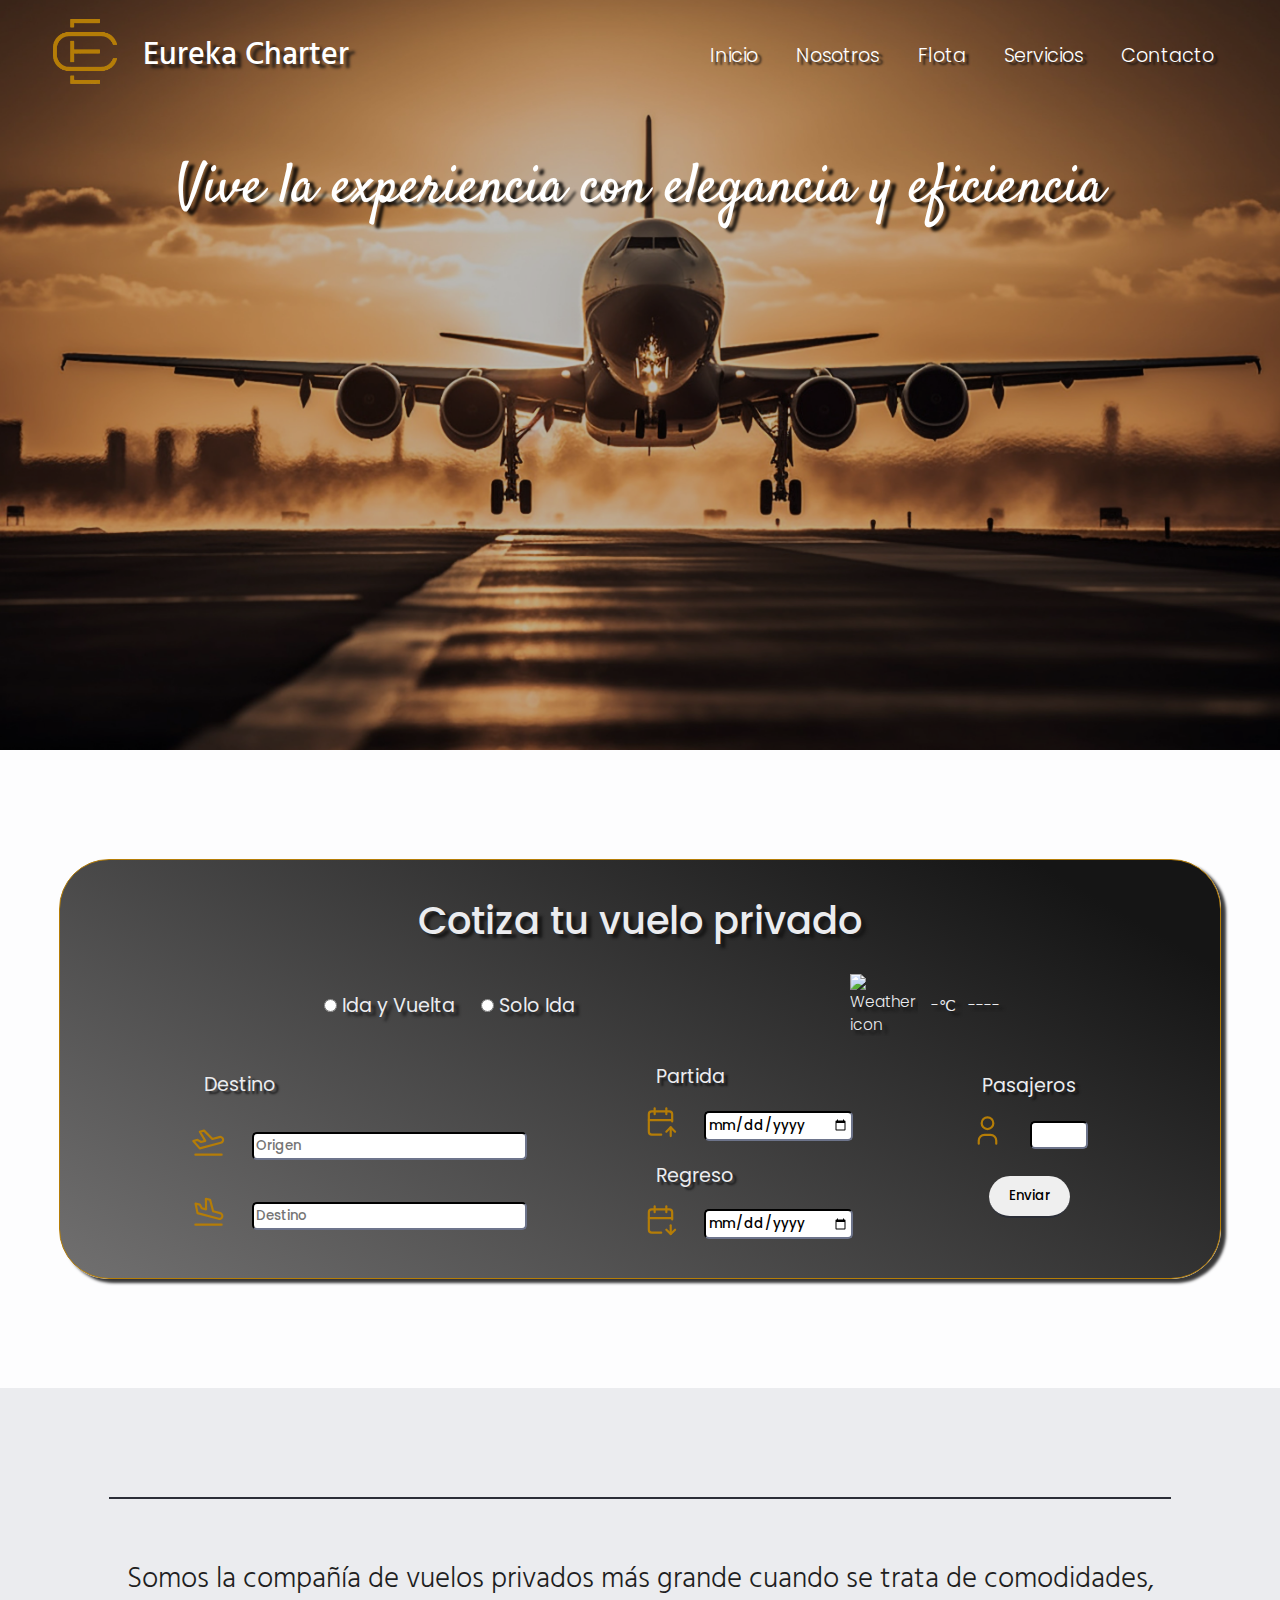
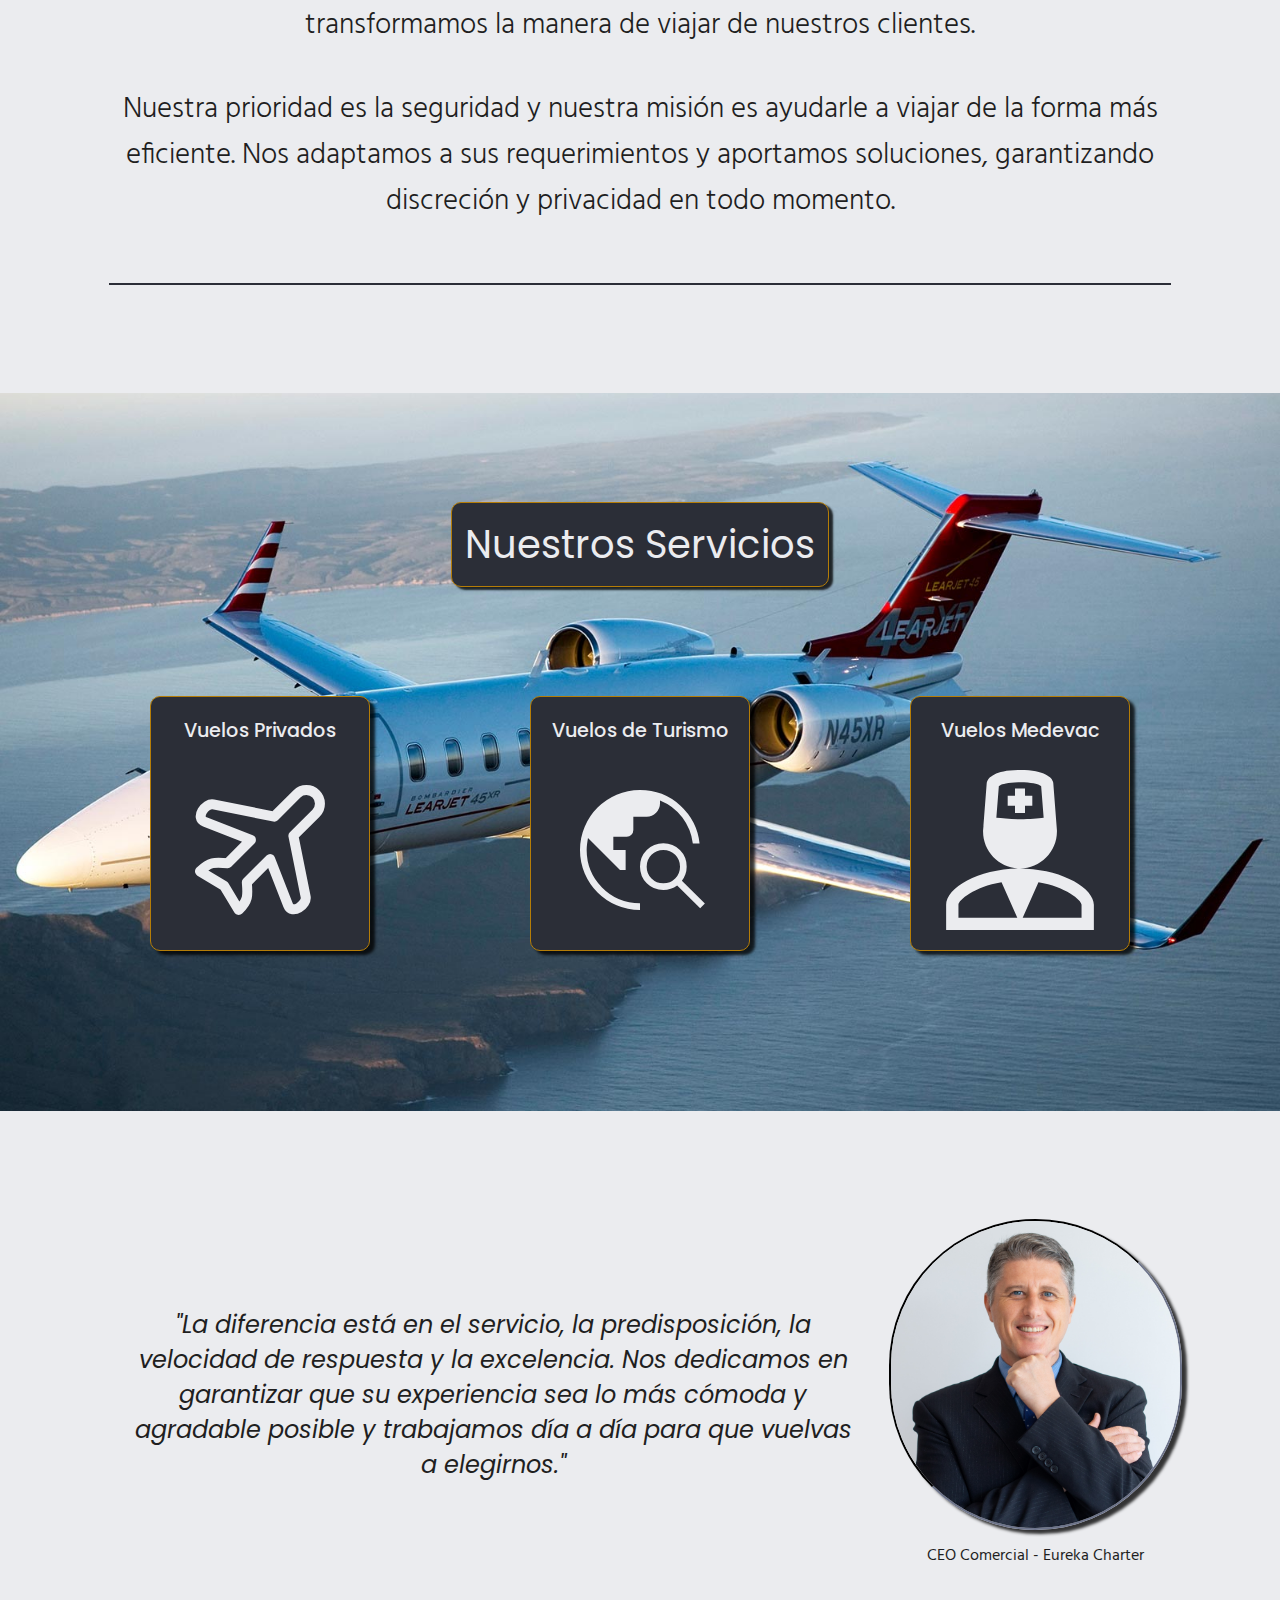
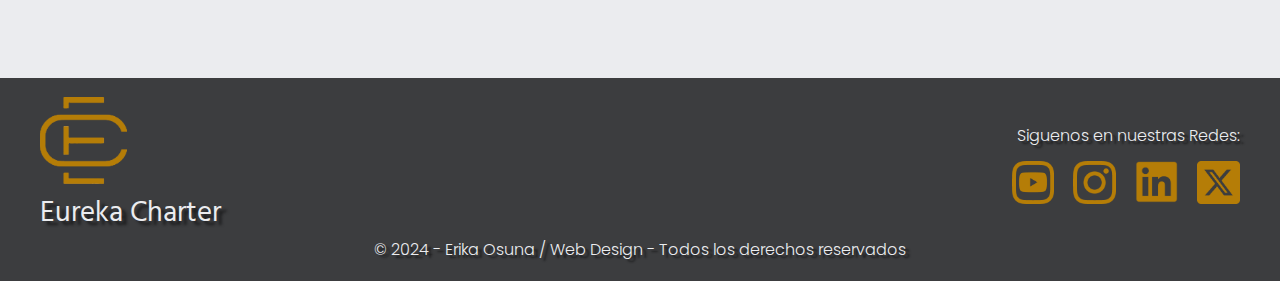
==== commit 5d1470de: "5to commit, cambio en la estructura" ====
--- a/index.html
+++ b/index.html
@@ -287,7 +287,7 @@
                         día a día para que vuelvas a elegirnos."</p>
                 </article>
                 <picture class="seccion2__foto_CEO">
-                    <img class="foto" src="./media/img/CEO.jpg" alt="CEO Comercial">
+                    <img class="foto" src="./media/img/Index/CEO.jpg" alt="CEO Comercial">
                     <figcaption>CEO Comercial - Eureka Charter</fig>
                 </picture>
             </div>
--- a/css/estiloIndex.css
+++ b/css/estiloIndex.css
@@ -74,6 +74,10 @@
     width: 100%;
 }
 
+body{
+    background-color: #f6f6f833;
+}
+
 .container {
     max-width: 1200px;
     margin: 0 auto;
@@ -82,9 +86,8 @@
 /* + HEADER */
 
 .background__index{
-    background-color: transparent;
     padding:0;
-    background-image: url(../media/img/Banner-3.jpg);
+    background-image: url(../media/img/Index/Banner-3.jpg);
     background-color: transparent;
     height: 750px;
     background-position: top;
@@ -268,11 +271,12 @@
 }
 
 .seccion4{
-    background-image: url(../media/img/LJ11.jpg);
+    background-image: url(../media/img/Index/LJ11.jpg);
     background-color: transparent;
     background-position: center;
     background-repeat: no-repeat;
     background-size: cover;
+    /* background-attachment: fixed; */
 }
 
 .seccion4__estilos{
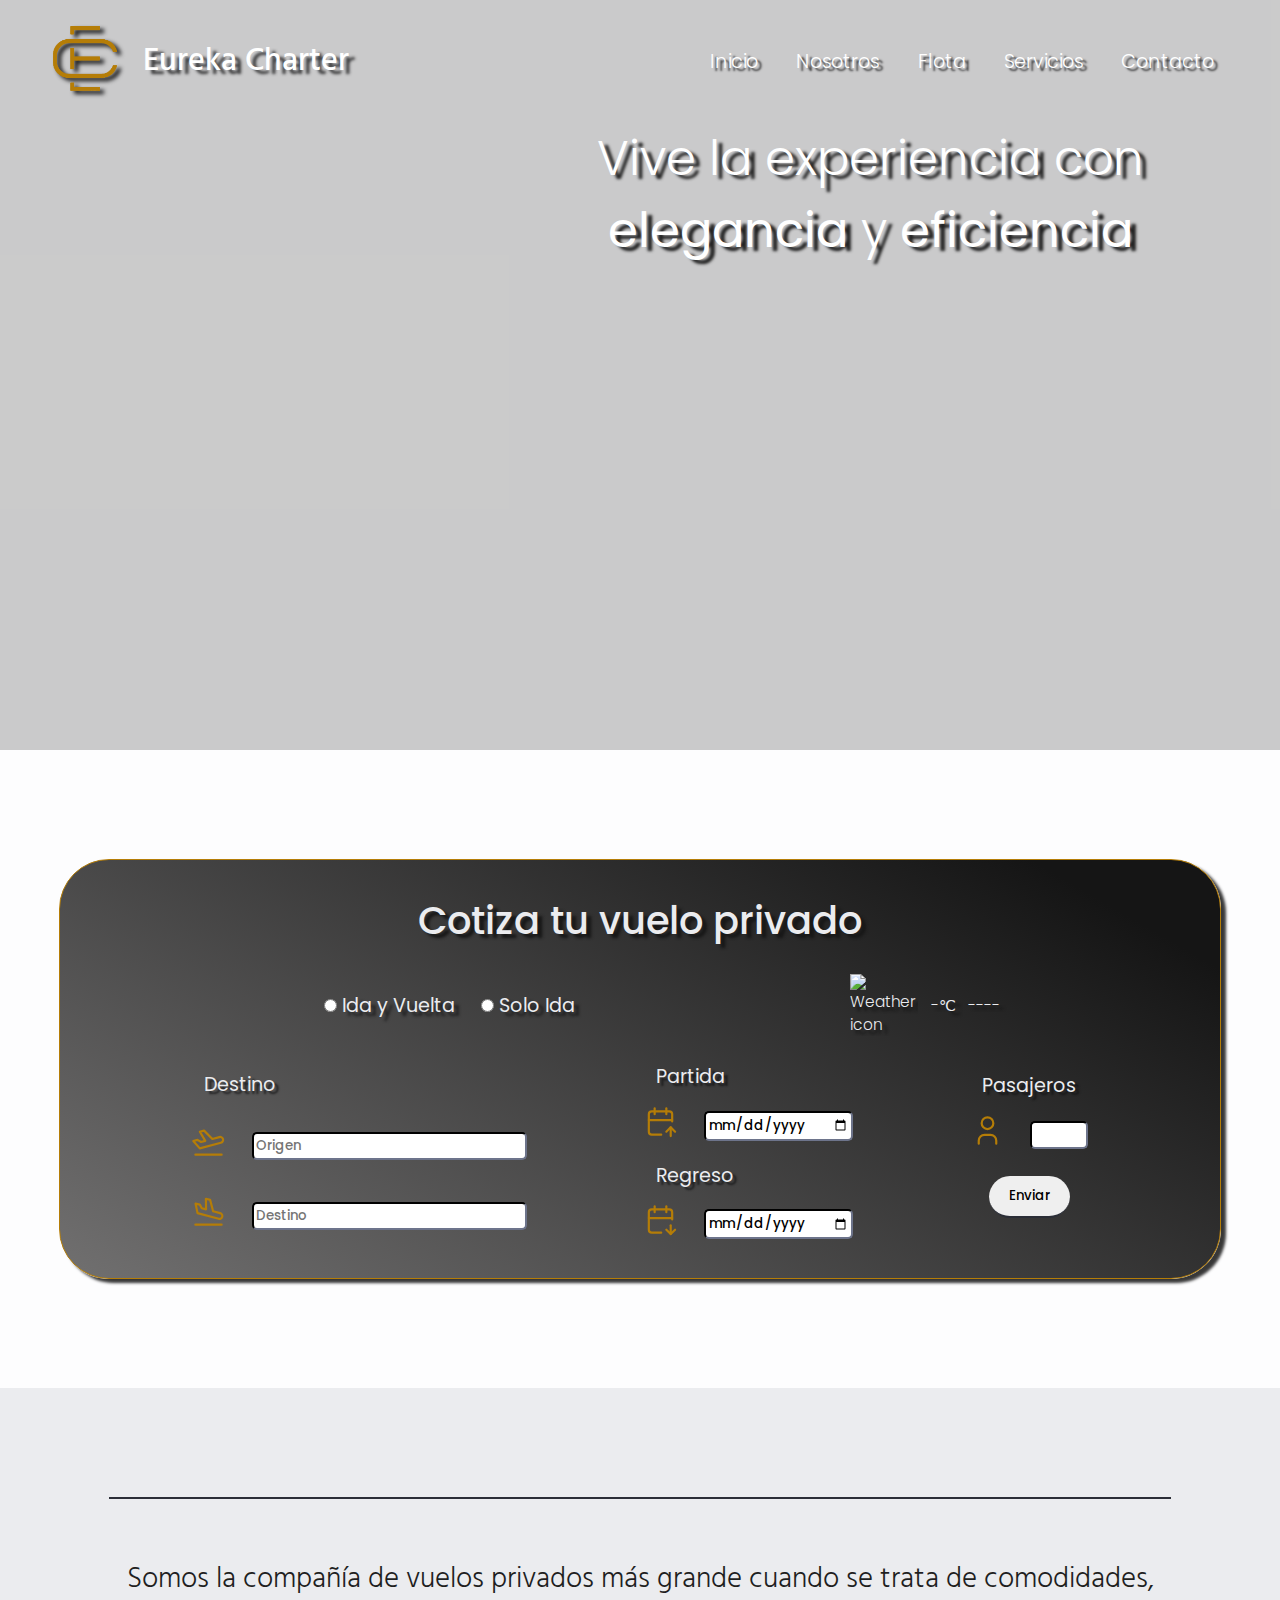
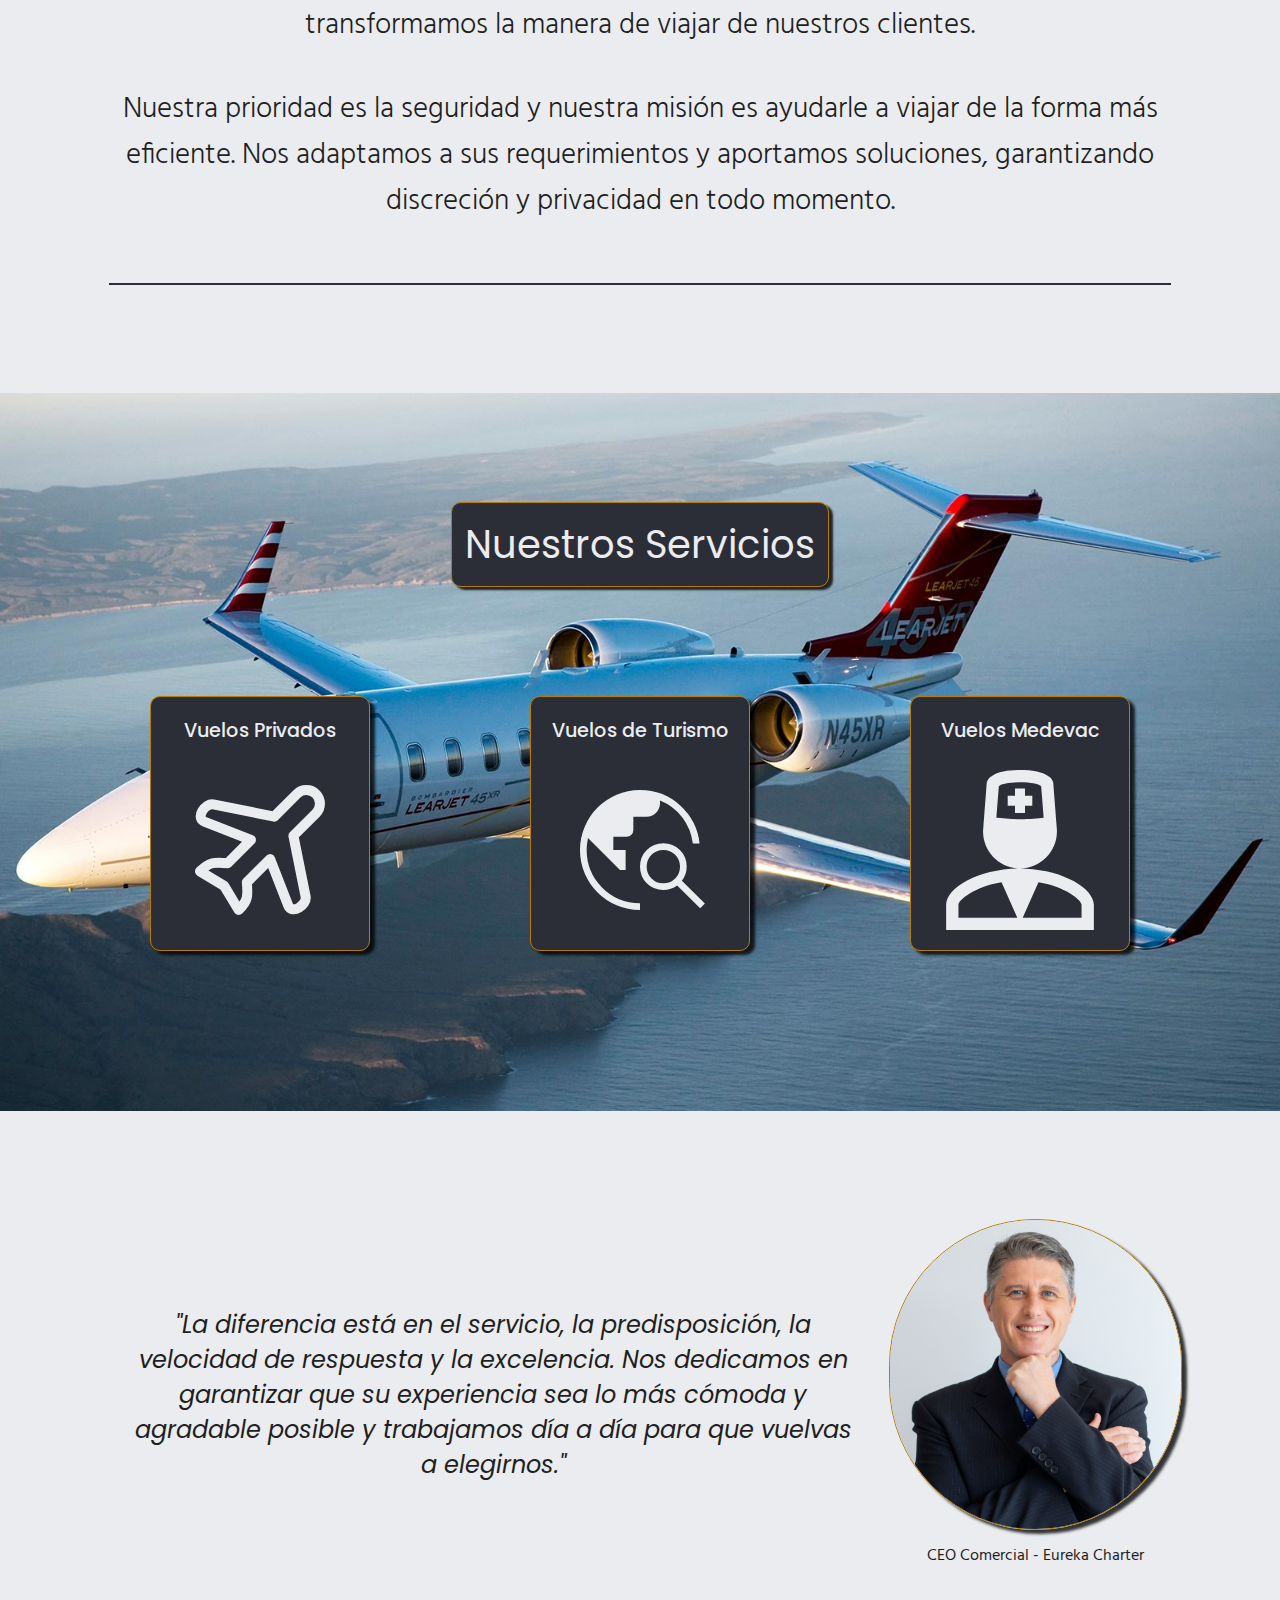
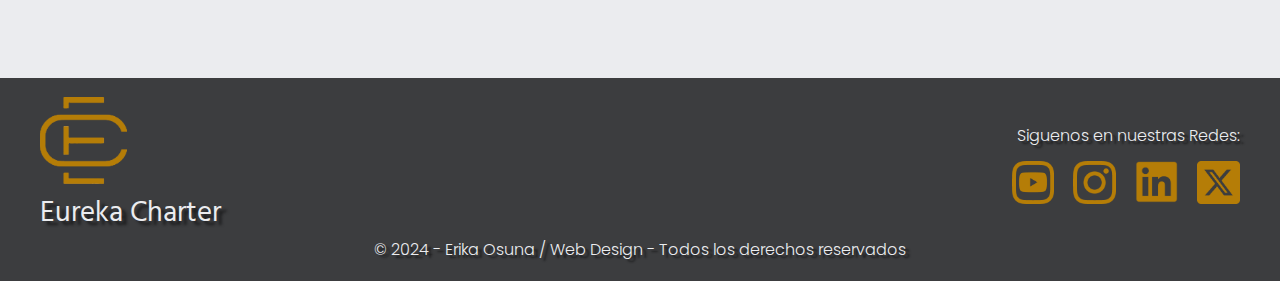
==== commit f8363c59: "9no, pagina Nosotros" ====
--- a/index.html
+++ b/index.html
@@ -18,7 +18,7 @@
             <section class="navbar container">
                 <section class="navbar__info">
                     <picture class="navbar__logo">
-                        <a href="index.html"><img src="./media/img/EC_logo.png" alt="logo eureka charter"></a>
+                        <a href="index.html"><img class="img__logo__eureka" src="./media/img/EC_logo.png" alt="logo eureka charter"></a>
                     </picture>
                     <article>
                         <p class="navbar__nombre">Eureka Charter</p><!-- Nombre de la Empresa -->
@@ -38,52 +38,23 @@
                         </li>
                         <li class="with-submenu">
                             <a class="navbar__link with-icon" href="flota.html">Flota
-                                <!-- <iconify-icon class="chevron"
-                                            icon="tabler:chevron-down"></iconify-icon> -->
                             </a>
-                            <!-- ! FLOTA -->
-                            <!-- <ul class="submenu">
-                                            <li class="submenu__item">
-                                                <a class="submenu__link" href="Beechcraft1900D.html">Beechcraf 1900D</a>
-                                            </li>
-                                            <li class="submenu__item">
-                                                <a class="submenu__link" href="LearJet45XR.html">LearJet 45XR</a>
-                                            </li>
-                                            <li class="submenu__item">
-                                                <a class="submenu__link" href="Falcon900EX.html">FALCON 900 EX Easy II</a>
-                                            </li>
-                                        </ul> -->
                         </li>
                         <li class="with-submenu">
                             <a class="navbar__link with-icon" href="servicios.html">Servicios
-                                <!-- <iconify-icon class="chevron"
-                                                icon="tabler:chevron-down"></iconify-icon> -->
                             </a>
-                            <!-- ! SERVICIOS -->
-                            <!-- <ul class="submenu">
-                                                <li class="submenu__item">
-                                                    <a class="submenu__link" href="servicios.html">Vuelos Privados</a>
-                                                </li>
-                                                <li class="submenu__item">
-                                                    <a class="submenu__link" href="servicios.html">Tour</a>
-                                                </li>
-                                                <li class="submenu__item">
-                                                    <a class="submenu__link" href="servicios.html">Medevac</a>
-                                                </li>
-                                            </ul> -->
-                        </li>
                         <li>
                             <a class="navbar__link" href="contacto.html">Contacto</a>
                         </li>
                     </ul>
                 </nav>
             </section>
-        <!-- </div> -->
-        <section class="hero">
-            <article class="hero__content container">
-                <p class="hero__eslogan">Vive la experiencia con elegancia y eficiencia</p>
-            </article>
-        </section>
+            <section class="hero">
+                <article class="hero__content container">
+                    <p class="hero__eslogan">Vive la experiencia con <strong>elegancia</strong> y <strong>
+                        eficiencia</strong></p>
+                </article>
+            </section>
         </div>
     </header>
     <main>
@@ -293,6 +264,8 @@
             </div>
         </section>
     </main>
+    <!-- Boton flotante -->
+    <button onclick="subirBtn()" id="btn" title="ir arriba"><svg id="svgTop" xmlns="http://www.w3.org/2000/svg" width="2em" height="2em" viewBox="0 0 32 32"><path fill="currentColor" d="M9.414 19.414L16 12.83l6.586 6.585L24 18l-8-8l-8 8z"/><path fill="currentColor" d="M30 16c0 7.72-6.28 14-14 14S2 23.72 2 16S8.28 2 16 2s14 6.28 14 14M4 16c0 6.617 5.383 12 12 12s12-5.383 12-12S22.617 4 16 4S4 9.383 4 16"/></svg></button> 
     <footer>
         <nav class="footer__navbar container">
             <section class="footer__info">
@@ -332,6 +305,7 @@
     <script src="https://cdn.jsdelivr.net/npm/iconify-icon@1.0.8/dist/iconify-icon.min.js"></script>
     <script src="./js/navbar.js"></script>
     <script src="./js/apiTiempo.js"></script>
+    <script src="./js/btnFlotante.js"></script>
 </body>
 
 </html>--- a/css/estiloIndex.css
+++ b/css/estiloIndex.css
@@ -49,6 +49,18 @@
     box-sizing: border-box;
 }
 
+*::before{
+    margin: 0;
+    padding: 0;
+    box-sizing: border-box;
+}
+
+*::after{
+    margin: 0;
+    padding: 0;
+    box-sizing: border-box;
+}
+
 html {
     font-family: var(--base-font-family);
     color: var(--dark-solid-1);
@@ -85,25 +97,25 @@
 
 /* + HEADER */
 
+
 .background__index{
-    padding:0;
-    background-image: url(../media/img/Index/Banner-3.jpg);
+    padding: 0;
+    background-image: url(../media/img/Index/avion-al-atardecer.jpg);
     background-color: transparent;
     height: 750px;
-    background-position: top;
+    background-position: center;
     background-repeat: no-repeat;
     background-size: cover;
     display: flex;
-    /* align-items: center; */
-    flex-direction: column;
-    /* justify-content: space-between; */
+    flex-direction: column;
 }
 
 .navbar__back{
-    background-color: rgba(0, 0, 0, 0.25);
+    background-color: rgba(0, 0, 0, 0.2);
     width: 100%;
     height: 100%;
-    padding: var(--spacing-12) 0;
+    padding: var(--spacing-16) 0;
+    position: relative;
 }
 
 .navbar {
@@ -122,6 +134,10 @@
 
 .navbar__logo {
     max-width: 10%;
+}
+
+.img__logo__eureka{
+    filter: drop-shadow(#0e0e0f 4px 3px 2px);
 }
 
 .abrir-menu,
@@ -151,7 +167,6 @@
     font-size: var(--font-medium);
     font-weight: 300;
     padding: 0 var(--spacing-8);
-    /* display: inline; */
     transition: .3s ease-in-out;
     position: relative;
     border-radius: 2px;
@@ -162,75 +177,23 @@
     border-bottom: solid 3px var(--secundary-solid);
 }
 
-/* .chevron {
-    display: block;
-} */
-
-/* .with-icon {
-    display: flex;
-    align-items: center;
-    gap: var(--spacing-8);
-} */
-
-/* .with-submenu:hover .submenu {
-    display: block;
-} */
-
-/* .submenu {
-    display: none;
-    width: 120px;
-    position: absolute;
-    background-color: var(--dark-solid-3);
-    z-index: 3;
-    border-radius: 15px;
-} */
-
-/* .submenu__link {
-    display: block;
-    padding: var(--spacing-8);
+/* + HERO - INDEX*/
+
+.hero__content {
+    display: flex;
+    flex-wrap: wrap;
+    position: relative;
+    width: 50%;
+    left: 230px;
+    z-index: 2;
+}
+
+.hero__eslogan {
+    font-size: var(--font-display);
+    color: #ffffff;
+    font-family: var(--alternative-font-family);
     font-weight: 300;
-    font-size: var(--font-xsmall);
-    transition: background .2s ease-in-out;
-    border-radius: 15px;
-} */
-
-
-/* .submenu__link:hover {
-    background-color: var(--secundary-solid);
-    border-radius: 15px;
-} */
-
-/* + HERO - INDEX*/
-
-/* .hero {
-    background-image: url(../media/img/Banner-3.jpg);
-    background-color: transparent;
-    height: 650px;
-    background-position: top;
-    background-repeat: no-repeat;
-    background-size: cover;
-} */
-
-.hero__content {
-    display: flex;
-    flex-wrap: wrap;
-    /* flex-direction: row-reverse; */
-    justify-content: center;
-    /* padding-top: 30rem; */
-    padding-left: var(--spacing-8);
-    padding-right: var(--spacing-8);
-    position: relative;
-    z-index: 2;
-}
-
-.hero__eslogan {
-    font-size: 3.5em;
-    color: #ffffff;
-    font-family: "Satisfy";
-    font-weight: 300;
-    padding: var(--spacing-36);
-    /* font-style: italic; */
-    /* font-variant-caps: petite-caps; */
+    padding: var(--spacing-16);
     text-shadow: #000000da 6px 4px 3px;
     text-align: center;
 }
@@ -361,15 +324,12 @@
     gap: var(--spacing-8);
     place-items: center;
     margin: auto;
-    width: 100%;
-    
+    width: 100%;    
 }
 
 .foto {
-    border-style: inset;
-    border-width: 2px;
-    border-color: #2B2E37;
     border-radius: 1250px;
+    border: 1px solid var(--primary-solid);
     box-shadow: 5px 4px 3px #000000c8;
 }
 
@@ -500,6 +460,34 @@
 .botoncito:hover {
     color: var(--light-font-solid);
     background-color: var(--secundary-solid);
+}
+
+/* + Boton Flotante */
+
+#btn {
+    display: none;
+    position: fixed;
+    bottom: 20px;
+    right: 30px;
+    border: none;
+    outline: none;
+    background-color: var(--dark-solid-3);
+    color: var(--light-font-solid);
+    cursor: pointer;
+    border-radius: 30px;
+    font-size: 18px;
+    border: 1px solid var(--primary-solid);
+    box-shadow: 5px 4px 3px #000000c8;
+}
+
+#btn:hover {
+    color: #b57d07;
+}
+
+#svgTop{
+    display: flex;
+    align-items: center;
+    margin: 5px;
 }
 
 
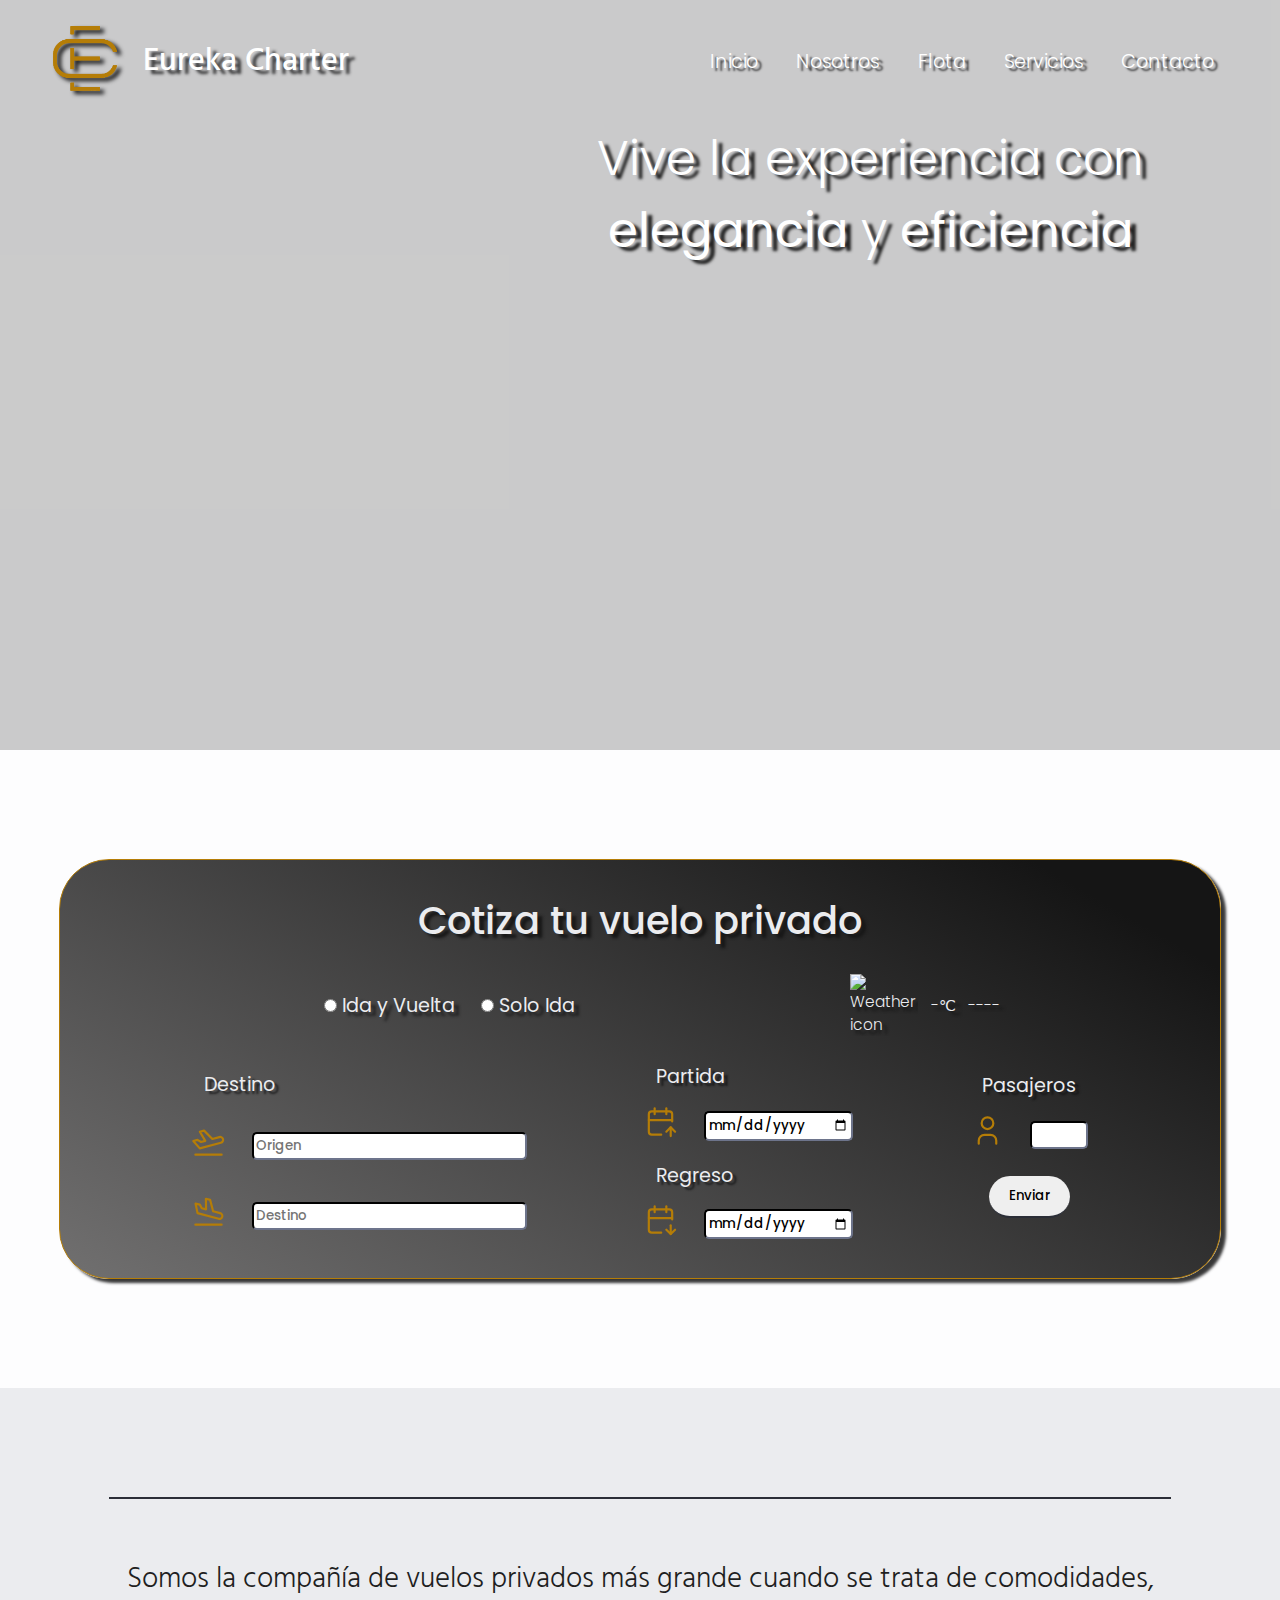
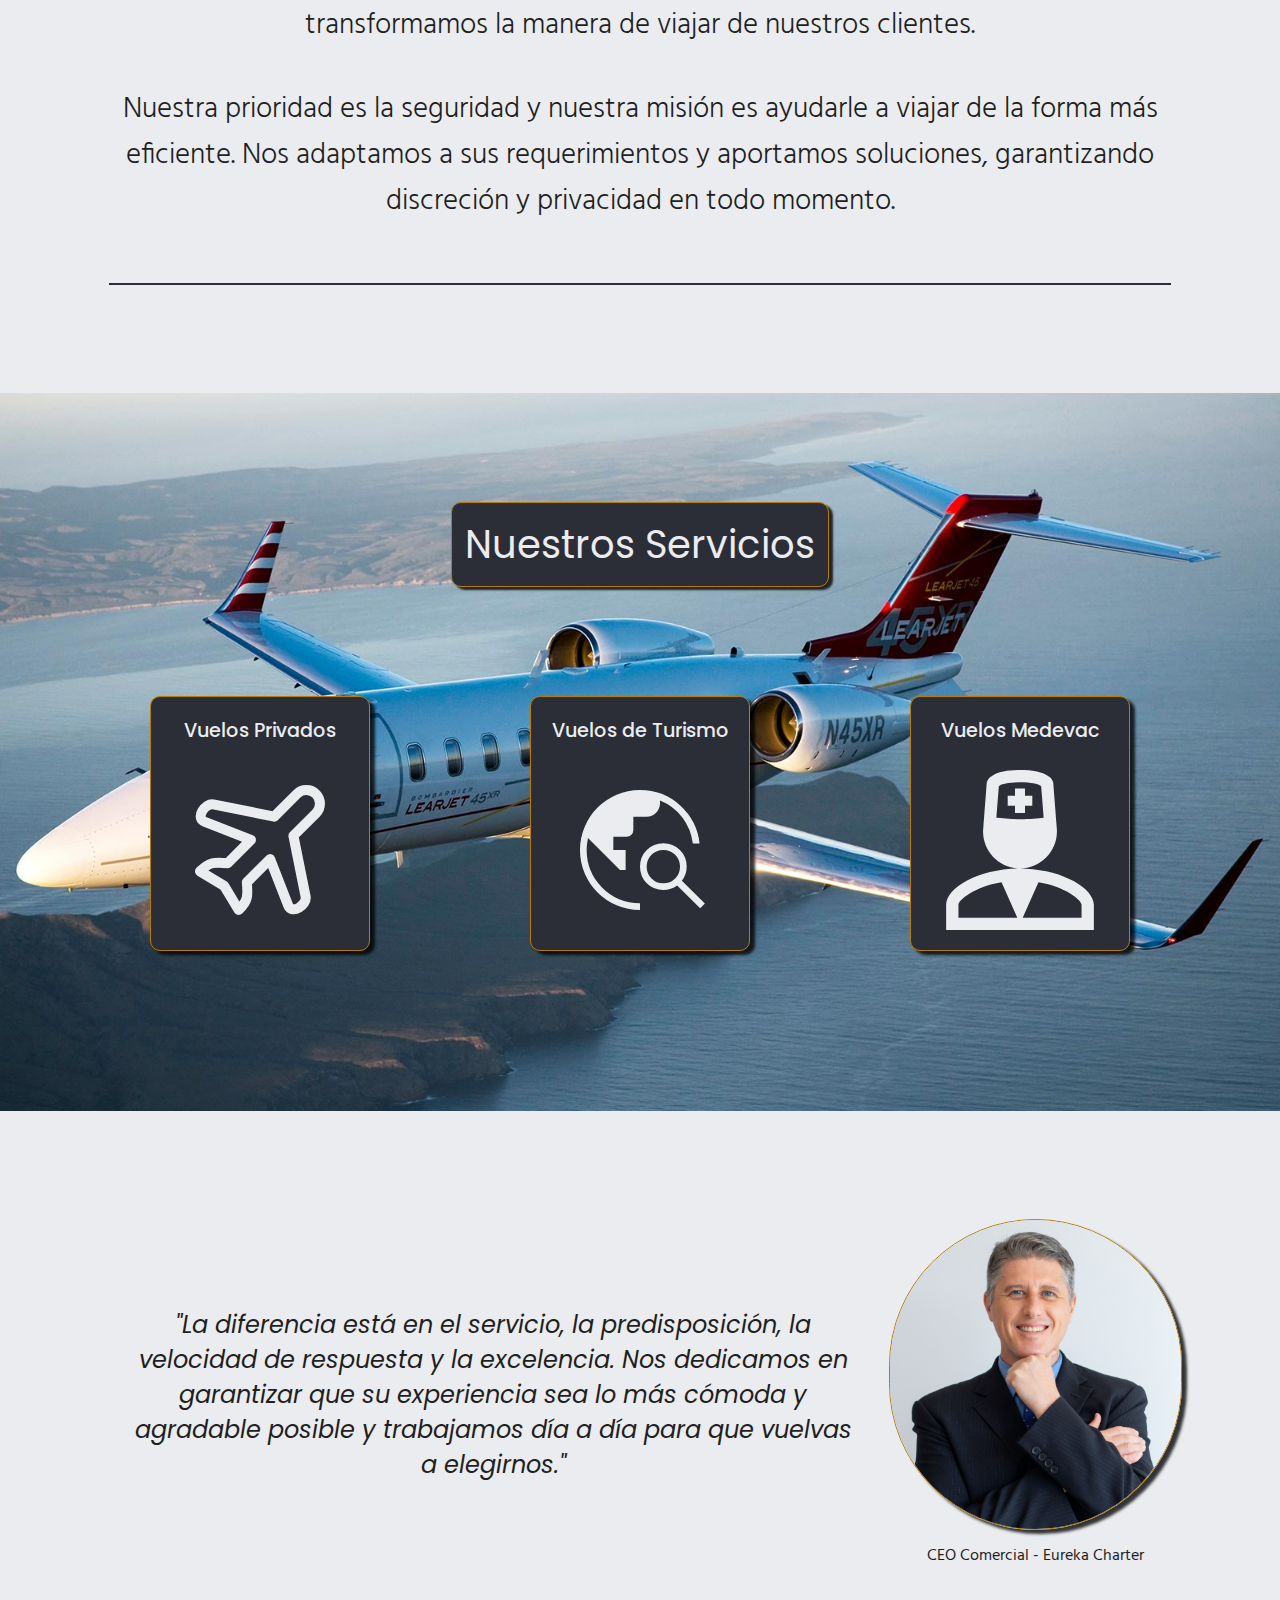
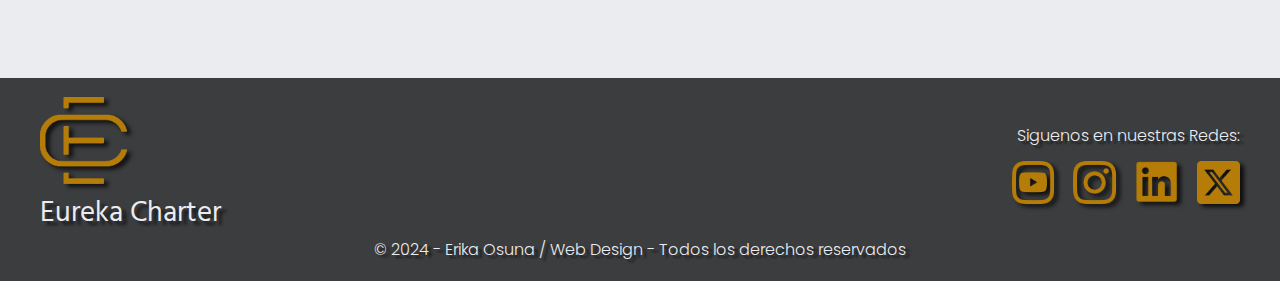
==== commit 8b9dd2a6: "10mo commit, pagina learjet" ====
--- a/index.html
+++ b/index.html
@@ -257,10 +257,10 @@
                         trabajamos
                         día a día para que vuelvas a elegirnos."</p>
                 </article>
-                <picture class="seccion2__foto_CEO">
+                <figure class="seccion2__foto_CEO">
                     <img class="foto" src="./media/img/Index/CEO.jpg" alt="CEO Comercial">
                     <figcaption>CEO Comercial - Eureka Charter</fig>
-                </picture>
+                    </figure>
             </div>
         </section>
     </main>
@@ -270,7 +270,7 @@
         <nav class="footer__navbar container">
             <section class="footer__info">
                 <picture class="footer__logo">
-                    <img src="./media/img/EC_logo.png" alt="logo eureka charter">
+                    <img class="img__logo__eureka" src="./media/img/EC_logo.png" alt="logo eureka charter">
                 </picture>
                 <article>
                     <p class="footer__nombre">Eureka Charter</p><!-- Nombre de la Empresa -->
@@ -282,19 +282,19 @@
                 </article>
                 <ul class="footer__menu">
                     <li class="footer__item">
-                        <a href="https://www.youtube.com/" target="_blank"><img src="./media/iconos/youtube1.png"
+                        <a href="https://www.youtube.com/" target="_blank"><img class="img__logo__eureka" src="./media/iconos/youtube1.png"
                                 alt="youtube"></a>
                     </li>
                     <li class="footer__item">
-                        <a href="https://www.instagram.com/" target="_blank"><img src="./media/iconos/instagram.png"
+                        <a href="https://www.instagram.com/" target="_blank"><img class="img__logo__eureka" src="./media/iconos/instagram.png"
                                 alt="instagram"></a>
                     </li>
                     <li class="footer__item">
-                        <a href="https://www.linkedin.com/" target="_blank"><img src="./media/iconos/linkedin.png"
+                        <a href="https://www.linkedin.com/" target="_blank"><img class="img__logo__eureka" src="./media/iconos/linkedin.png"
                                 alt="linkedin"></a>
                     </li>
                     <li class="footer__item">
-                        <a href="https://twitter.com/?lang=es" target="_blank"><img src="./media/iconos/twitter-x.png"
+                        <a href="https://twitter.com/" target="_blank"><img class="img__logo__eureka" src="./media/iconos/twitter-x.png"
                                 alt="twitter"></a>
                     </li>
                 </ul>
